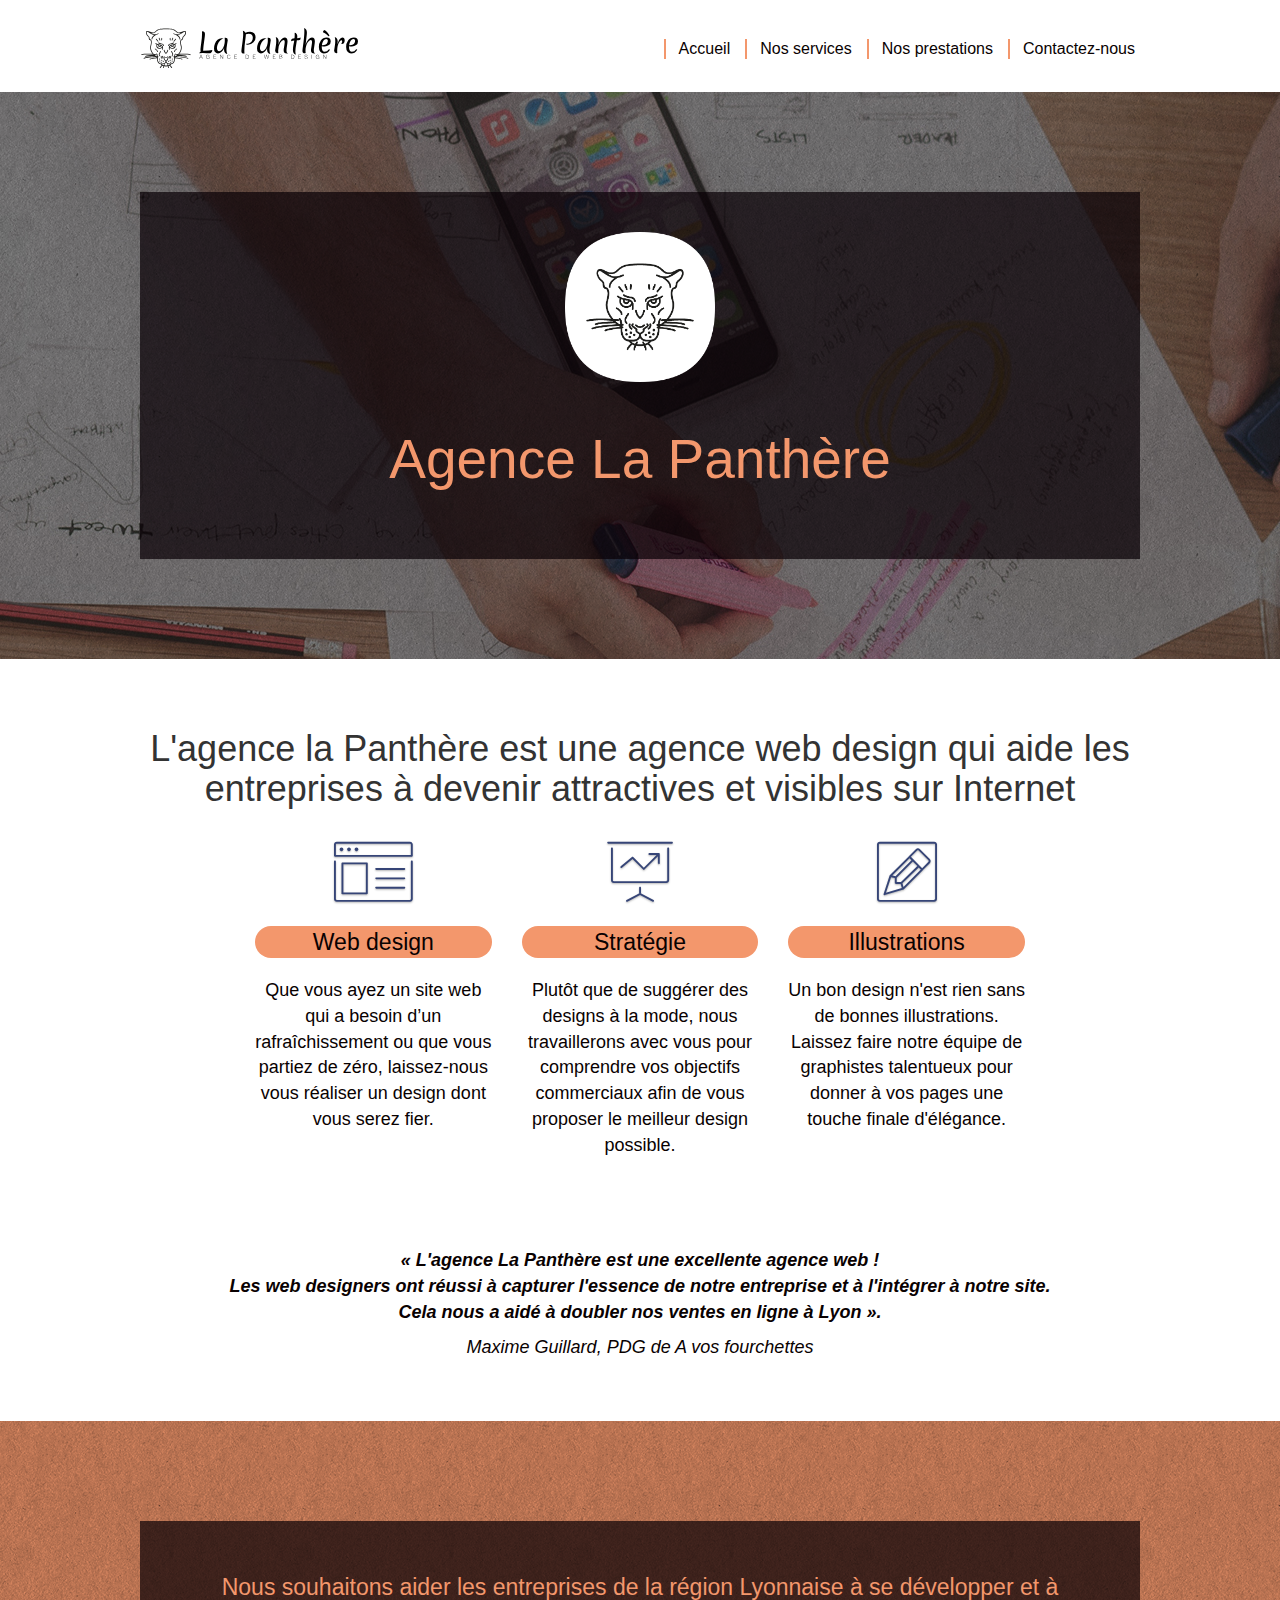
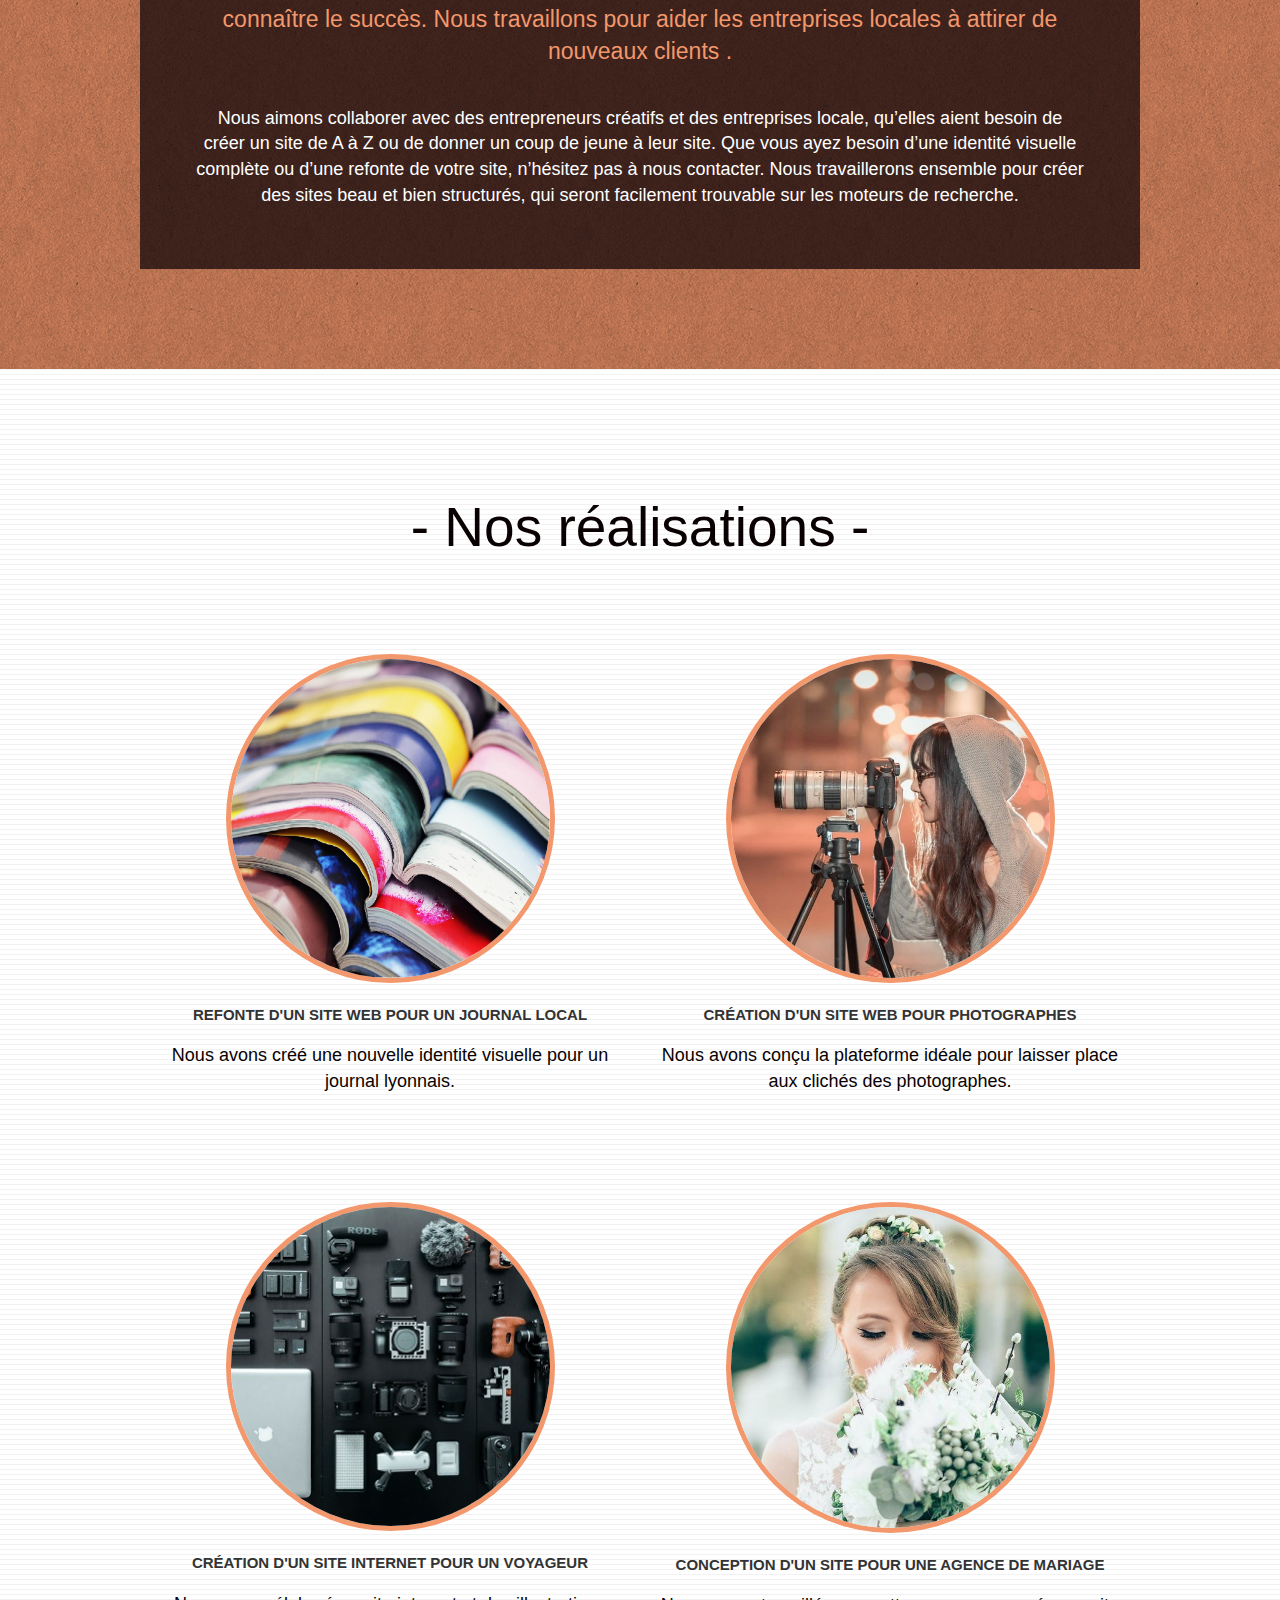
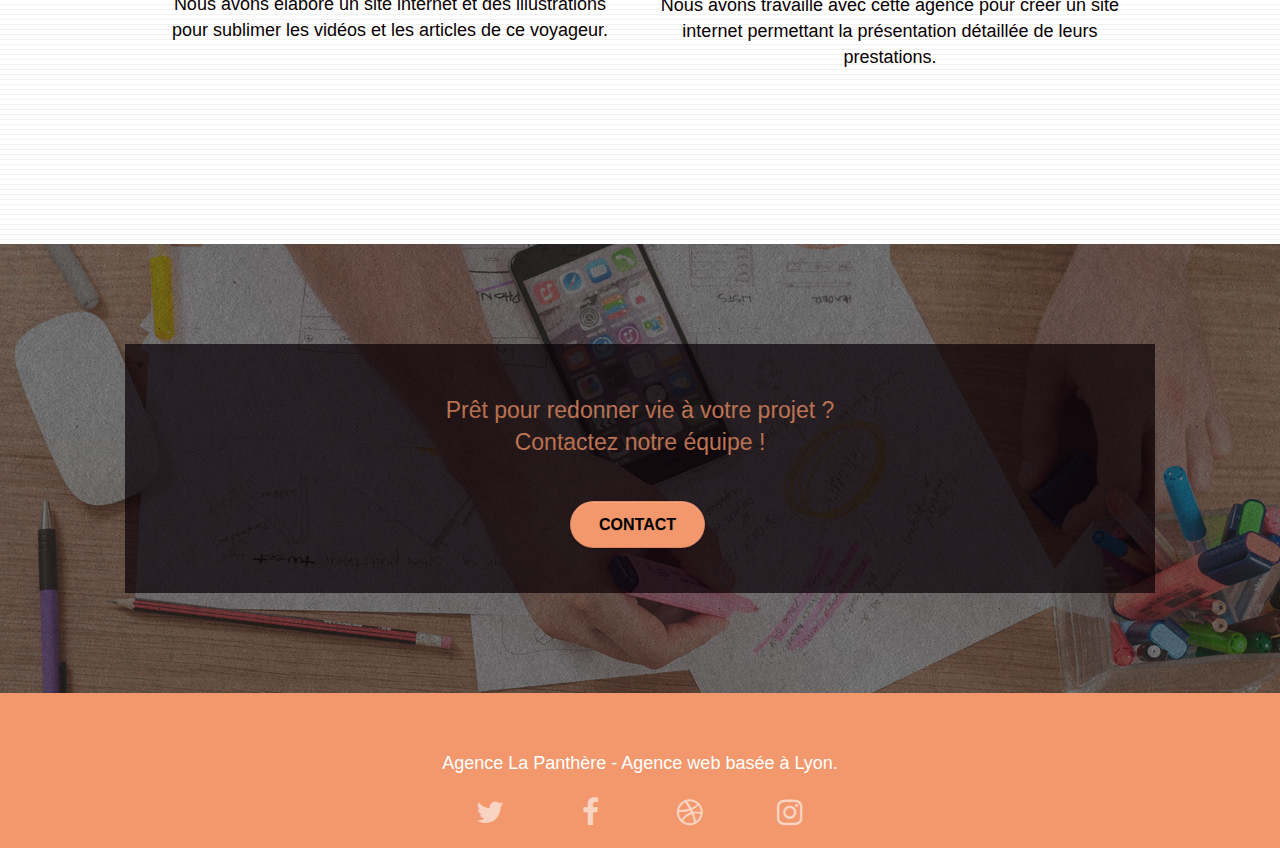
==== index.html @ 478bd00a "liens" ====
<!DOCTYPE html>
<html lang="fr">
  <head>
    <meta charset="utf-8" />

    <meta
      name="description"
      content="Agence de web design qui vous aide à développer votre entreprise grâce à la création d'un site 
      Internet vitrine qui vous permettra de gagner en visibilité auprès de vos prospects."
    />
    <meta
      name="viewport"
      content="width=device-width, initial-scale=1.0, viewport-fit=cover"
    />

    <link rel="shortcut icon" type="image/png" href="favicon.jpg" />
    <link rel="stylesheet" type="text/css" href="./css/bootstrap.css" />
    <link rel="stylesheet" type="text/css" href="style.css" />
    <link rel="stylesheet" type="text/css" href="./css/font-awesome.css" />
    <link rel="stylesheet" type="text/css" href="./css/et-line.css" />

    <script src="./js/jquery-2.1.0.js"></script>
    <script src="./js/bootstrap.js"></script>
    <script src="./js/blocs.js"></script>
    <script src="./js/jquery.touchSwipe.js" defer></script>
    <script src="./js/gmaps.js"></script>

    <title>Agence Web Design à Lyon - La Phantère</title>

    <!-- Analytics -->

    <!-- Analytics END -->
  </head>
  <body>
    <!-- Principal conteneur -->
    <div class="page-container">
      <!-- bloc-0 -->
      <div class="bloc bgc-white l-bloc" id="bloc-0">
        <div class="container bloc-sm">
          <nav class="navbar row">
            <div class="navbar-header">
              <a class="navbar-brand" href="contact-agence-la-panthere.html">
                <img
                  src="img/logo-agence-web-la-panthere.svg"
                  alt="logo de l'agence web qui est représenté par la tête d'une panthère"
                  height="40"
              /></a>
            </div>
            <div class="collapse navbar-collapse navbar-1 special-dropdown-nav">
              <ul class="site-navigation nav navbar-nav">
                <li>
                  <a href="accueil.html">Accueil</a>
                </li>
                <li>
                  <a href="#services">Nos services</a>
                </li>
                <li>
                  <a href="#prestations">Nos prestations</a>
                </li>
                <li>
                  <a href="contact-agence-web-la-panthere.html"
                    >Contactez-nous</a
                  >
                </li>
              </ul>
            </div>
          </nav>
        </div>
      </div>
      <!-- bloc-0 END -->

      <!-- bloc-1-presentation -->
      <div
        class="bloc bgc-dark-slate-blue bg-banniere d-bloc bg-t-edge bloc-bg-texture texture-paper b-parallax"
        id="bloc-1-hero"
      >
        <div class="container bloc-lg">
          <div class="row tight-width-whitespace black-background">
            <div class="col-sm-12">
              <img
                src="img/logo-agence-web-la-panthere-monochrome.png"
                alt="logo de l'agence web qui est représenté par la tête d'une panthère"
                class="center-block image-resize-mode"
                width="150"
                alt="Logo de l'agence web la panthère"
              />
              <p class="text-center hero-bloc-text tc-white btn-arguments">
                Agence La Panthère
              </p>
            </div>
          </div>
        </div>
      </div>
      <!-- bloc-1-presentation END -->

      <!-- bloc-2-services -->
      <div class="bloc bgc-white l-bloc" id="bloc-2-services">
        <div class="container bloc-md">
          <div class="row">
            <div class="col-sm-12 text-center">
              <h1>
                L'agence la Panthère est une agence web design qui aide les
                entreprises à devenir attractives et visibles sur Internet
              </h1>
            </div>
          </div>
          <div class="row voffset-lg med-width-whitespace">
            <div class="col-sm-4">
              <div class="text-center">
                <span
                  class="et-icon-browser sm-shadow icon-dark-slate-blue icons icon-lg"
                ></span>
              </div>
              <h2 class="mg-md text-center expertise-arguments">Web design</h2>
              <p class="text-center">
                Que vous ayez un site web qui a besoin d&rsquo;un
                rafraîchissement ou que vous partiez de zéro, laissez-nous vous
                réaliser un design dont vous serez fier.
              </p>
            </div>
            <div class="col-sm-4">
              <div class="text-center">
                <span
                  class="et-icon-presentation sm-shadow icon-dark-slate-blue icons icon-lg"
                ></span>
              </div>
              <h2 class="mg-md text-center expertise-arguments">Stratégie</h2>
              <p class="text-center">
                Plutôt que de suggérer des designs à la mode, nous travaillerons
                avec vous pour comprendre vos objectifs commerciaux afin de vous
                proposer le meilleur design possible.<br />
              </p>
            </div>
            <div class="col-sm-4">
              <div class="text-center">
                <span
                  class="et-icon-edit sm-shadow icon-dark-slate-blue icons icon-lg"
                ></span>
              </div>
              <h2 class="mg-md text-center expertise-arguments" id="services ">
                Illustrations
              </h2>

              <p class="text-center">
                Un bon design n'est rien sans de bonnes illustrations. Laissez
                faire notre équipe de graphistes talentueux pour donner à vos
                pages une touche finale d'élégance.
              </p>
            </div>
          </div>
          <div class="row voffset-lg voffset">
            <div class="text-center icon-lg">
              <p class="citation-italic">
                « L'agence La Panthère est une excellente agence web ! <br />Les
                web designers ont réussi à capturer l'essence de notre
                entreprise et à l'intégrer à notre site. <br />Cela nous a aidé
                à doubler nos ventes en ligne à Lyon ».
              </p>
              <p class="citation-end">
                Maxime Guillard, PDG de A vos fourchettes
              </p>
            </div>
          </div>
        </div>
      </div>
      <!-- bloc-2-services END -->

      <!-- bloc-3-what-i-do -->
      <div
        class="bloc tc-white bgc-atomic-tangerine bg-presentation d-bloc bloc-bg-texture texture-paper b-parallax"
        id="bloc-3-what-i-do"
      >
        <div class="container bloc-lg">
          <div class="row tight-width-whitespace black-background">
            <div class="col-sm-12">
              <h2 class="mg-md text-center tc-white">
                Nous souhaitons aider les entreprises de la région Lyonnaise à
                se développer et à connaître le succès. Nous travaillons pour
                aider les entreprises locales à attirer de nouveaux clients .<br />
              </h2>
              <p class="text-center white">
                Nous aimons collaborer avec des entrepreneurs créatifs et des
                entreprises locale, qu’elles aient besoin de créer un site de A
                à Z ou de donner un coup de jeune à leur site. Que vous ayez
                besoin d’une identité visuelle complète ou d’une refonte de
                votre site, n’hésitez pas à nous contacter. Nous travaillerons
                ensemble pour créer des sites beau et bien structurés, qui
                seront facilement trouvable sur les moteurs de recherche.
              </p>
            </div>
          </div>
        </div>
      </div>
      <!-- bloc-3-what-i-do END -->

      <!-- bloc-4-portfolio -->
      <div
        class="bloc bgc-white bg-lines-h2-bg bg-repeat l-bloc"
        id="bloc-4-portfolio"
      >
        <div class="container bloc-lg">
          <div class="row">
            <div class="col-sm-12 text-center">
              <h2 id="title-realisation">- Nos réalisations -</h2>
            </div>
          </div>
          <div class="row tight-width-whitespace portfolio-row">
            <div class="col-sm-6">
              <a
                href="#"
                data-lightbox="img/1.jpg"
                data-gallery-id="gallery-1"
                data-caption="Refonte d'un site web pour un journal local"
                data-frame="snapshot-lb"
              >
                <img
                  src="img/1.jpg"
                  alt="paris web design logo agence web meilleure agence et refonte site web journal"
                  class="img-responsive portfolio-thumb"
              /></a>
              <h3 class="mg-md text-center">
                Refonte d'un site web pour un journal local
              </h3>
              <p class="text-center">
                Nous avons créé une nouvelle identité visuelle pour un journal
                lyonnais.
              </p>
            </div>
            <div class="col-sm-6">
              <a
                href="#"
                data-lightbox="img/2.jpg"
                data-gallery-id="gallery-1"
                data-caption="Création d'un site web pour photographes"
                data-frame="snapshot-lb"
              >
                <img
                  src="img/2.jpg"
                  class="img-responsive portfolio-thumb"
                  alt="paris web design logo agence web meilleure agence, Création d'un site web pour photographes"
              /></a>
              <h3 class="mg-md text-center">
                Création d'un site web pour photographes
              </h3>
              <p class="text-center">
                Nous avons conçu la plateforme idéale pour laisser place aux
                clichés des photographes.
              </p>
            </div>
          </div>
          <div class="row tight-width-whitespace portfolio-row">
            <div class="col-sm-6">
              <a
                href="#"
                data-lightbox="img/3.bmp"
                data-gallery-id="gallery-1"
                data-caption="Création d'un site internet pour un voyageur"
                data-frame="snapshot-lb"
              >
                <img
                  src="img/3.bmp"
                  class="img-responsive portfolio-thumb"
                  alt="paris web design logo agence web meilleure agence, Création d'un site web pour voyageur"
              /></a>
              <h3 class="mg-md text-center">
                Création d'un site internet pour un voyageur
              </h3>
              <p class="text-center">
                Nous avons élaboré un site internet et des illustrations pour
                sublimer les vidéos et les articles de ce voyageur.
              </p>
            </div>
            <div class="col-sm-6">
              <a
                href="#"
                data-lightbox="img/4.bmp"
                data-gallery-id="gallery-1"
                data-caption="Conception d'un site pour une agence de mariage"
                data-frame="snapshot-lb"
              >
                <img
                  src="img/site-de-mariage.jpg"
                  class="img-responsive portfolio-thumb"
                  alt="photo d'une mariée qui représente l'agence de mariage"
              /></a>
              <h3 class="mg-md text-center">
                Conception d'un site pour une agence de mariage
              </h3>
              <p class="text-center">
                Nous avons travaillé avec cette agence pour créer un site
                internet permettant la présentation détaillée de leurs
                prestations.
              </p>
            </div>
          </div>
        </div>
      </div>
      <!-- bloc-4-portfolio END -->

      <!-- bloc-5-cta -->
      <div
        class="bloc bgc-dark-slate-blue bg-banniere d-bloc bloc-bg-texture texture-paper"
        id="bloc-5-cta"
      >
        <div class="container bloc-lg">
          <div class="row black-background">
            <h2 class="mg-md text-center tc-white">
              Prêt pour redonner vie à votre projet ?<br />Contactez notre
              équipe !
            </h2>
            <button
              id="nav-toggle"
              type="button"
              class="ui-navbar-toggle navbar-toggle"
              data-toggle="collapse"
              data-target=".navbar-1"
            >
              <span class="sr-only">Toggle navigation</span
              ><span class="icon-bar"></span><span class="icon-bar"></span
              ><span class="icon-bar"></span>
            </button>
            <div class="col-sm-12 text-center">
              <a
                href="page2.html"
                class="btn btn-atomic-tangerine btn-clean btn-rd btn-lg cta-hero"
                >Contact</a
              >
            </div>
          </div>
        </div>
      </div>
      <!-- bloc-5-cta END -->

      <!-- Footer - bloc-8 -->
      <div class="bloc bgc-atomic-tangerine d-bloc" id="bloc-8">
        <div class="container bloc-sm">
          <div class="row">
            <div class="col-sm-12">
              <p class="text-center white">
                Agence La Panthère - Agence web basée à Lyon.<br />
              </p>
              <div class="row row-no-gutters social">
                <div class="col-sm-3">
                  <div class="text-center">
                    <a class="social" href="index.html"
                      ><span class="fa fa-twitter icon-md"></span
                    ></a>
                  </div>
                </div>
                <div class="col-sm-3">
                  <div class="text-center">
                    <a class="social" href="index.html"
                      ><span class="fa fa-facebook icon-md"></span
                    ></a>
                  </div>
                </div>
                <div class="col-sm-3">
                  <div class="text-center">
                    <a class="social" href="index.html"
                      ><span class="fa fa-dribbble icon-md"></span
                    ></a>
                  </div>
                </div>
                <div class="col-sm-3">
                  <div class="text-center">
                    <a class="social" href="index.html"
                      ><span class="fa fa-instagram icon-md"></span
                    ></a>
                  </div>
                </div>
              </div>
            </div>
          </div>
        </div>
      </div>
      <!-- Footer - bloc-8 END -->
    </div>
    <!-- Principal conteneur END -->
  </body>
</html>
---- style.css ----
body {
  margin: 0;
  padding: 0;
  background: #fff;
  overflow-x: hidden;
  -webkit-font-smoothing: antialiased;
  -moz-osx-font-smoothing: grayscale;
}

#title-realisation {
  font-size: 55px;
  color: #fcf9f7;
}

.col-sm-12 p {
  margin-top: 38px;
  margin-bottom: 20px;
}

.img-responsive {
  margin-left: auto;
  margin-right: auto;
}

.title-realisations {
  font-size: 45px;
}
.citation-italic {
  font-weight: 600;
  font-style: italic;
}
.citation-end {
  font-style: italic;
}
.expertise-arguments {
  background-color: #f3976c;
  border-radius: 50px;
}
a,
button {
  transition: all 0.3s ease-in-out;
  outline: none !important;
}

a:hover {
  text-decoration: none;
  cursor: pointer;
}

#page-loading-blocs-notifaction {
  position: fixed;
  top: 0;
  bottom: 0;
  width: 100%;
  z-index: 100000;
  background: #ffffff url("img/pageload-spinner.gif") no-repeat center center;
}

.bloc {
  width: 100%;
  clear: both;
  background: 50% 50% no-repeat;
  padding: 0 50px;
  -webkit-background-size: cover;
  -moz-background-size: cover;
  -o-background-size: cover;
  background-size: cover;
  position: relative;
}

.bloc .container {
  padding-left: 0;
  padding-right: 0;
}

.bloc-lg {
  padding: 100px 50px;
}

.bloc-md {
  padding: 50px;
}

.bloc-sm {
  padding: 20px 50px;
}

.bg-center,
.bg-l-edge,
.bg-r-edge,
.bg-t-edge,
.bg-b-edge,
.bg-tl-edge,
.bg-bl-edge,
.bg-tr-edge,
.bg-br-edge,
.bg-repeat {
  -webkit-background-size: auto !important;
  -moz-background-size: auto !important;
  -o-background-size: auto !important;
  background-size: auto !important;
}

.bg-repeat {
  background: repeat;
}

.bg-t-edge {
  background: top no-repeat;
}

.bloc-bg-texture::before {
  content: "";
  background-size: 2px 2px;
  position: absolute;
  top: 0;
  bottom: 0;
  left: 0;
  right: 0;
}

.texture-paper::before {
  background: url("img/texture-paper.png");
  background-size: 280px 280px;
}

.b-parallax {
  background-attachment: fixed;
}

.d-bloc {
  color: rgba(255, 255, 255, 0.7);
}

.d-bloc button:hover {
  color: rgba(255, 255, 255, 0.9);
}

.d-bloc .icon-round,
.d-bloc .icon-square,
.d-bloc .icon-rounded,
.d-bloc .icon-semi-rounded-a,
.d-bloc .icon-semi-rounded-b {
  border-color: rgba(255, 255, 255, 0.9);
}

.d-bloc .divider-h span {
  border-color: rgba(255, 255, 255, 0.2);
}

.d-bloc .a-btn,
.d-bloc .navbar a,
.d-bloc .navbar-brand,
.d-bloc a .icon-sm,
.d-bloc a .icon-md,
.d-bloc a .icon-lg,
.d-bloc a .icon-xl,
.d-bloc h1 a,
.d-bloc h2 a,
.d-bloc h3 a,
.d-bloc h4 a,
.d-bloc h5 a,
.d-bloc h6 a,
.d-bloc p a {
  color: rgba(255, 255, 255, 0.6);
}

.d-bloc .a-btn:hover,
.d-bloc .navbar a:hover,
.d-bloc .navbar-brand:hover,
.d-bloc a:hover .icon-sm,
.d-bloc a:hover .icon-md,
.d-bloc a:hover .icon-lg,
.d-bloc a:hover .icon-xl,
.d-bloc h1 a:hover,
.d-bloc h2 a:hover,
.d-bloc h3 a:hover,
.d-bloc h4 a:hover,
.d-bloc h5 a:hover,
.d-bloc h6 a:hover,
.d-bloc p a:hover {
  color: rgba(255, 255, 255, 1);
}

.d-bloc .navbar-toggle .icon-bar {
  background: rgba(255, 255, 255, 1);
}

.d-bloc .btn-wire,
.d-bloc .btn-wire:hover {
  color: rgba(255, 255, 255, 1);
  border-color: rgba(255, 255, 255, 1);
}

.d-bloc .panel {
  color: rgba(0, 0, 0, 0.5);
}

.d-bloc .panel button:hover {
  color: rgba(0, 0, 0, 0.7);
}

.d-bloc .panel icon {
  border-color: rgba(0, 0, 0, 0.7);
}

.d-bloc .panel .divider-h span {
  border-color: rgba(0, 0, 0, 0.1);
}

.d-bloc .panel .a-btn {
  color: rgba(0, 0, 0, 0.6);
}

.d-bloc .panel .a-btn:hover {
  color: rgba(0, 0, 0, 1);
}

.d-bloc .panel .btn-wire,
.d-bloc .panel .btn-wire:hover {
  color: rgba(0, 0, 0, 0.7);
  border-color: rgba(0, 0, 0, 0.3);
}

.d-bloc .panel,
.l-bloc {
  color: rgba(0, 0, 0, 0.5);
}

.d-bloc .panel button:hover,
.l-bloc button:hover {
  color: rgba(0, 0, 0, 0.7);
}

.l-bloc .icon-round,
.l-bloc .icon-square,
.l-bloc .icon-rounded,
.l-bloc .icon-semi-rounded-a,
.l-bloc .icon-semi-rounded-b {
  border-color: rgba(0, 0, 0, 0.7);
}

.d-bloc .panel .divider-h span,
.l-bloc .divider-h span {
  border-color: rgba(0, 0, 0, 0.1);
}

.d-bloc .panel .a-btn,
.l-bloc .a-btn,
.l-bloc .navbar a,
.l-bloc .navbar-brand,
.l-bloc a .icon-sm,
.l-bloc a .icon-md,
.l-bloc a .icon-lg,
.l-bloc a .icon-xl,
.l-bloc h1 a,
.l-bloc h2 a,
.l-bloc h3 a,
.l-bloc h4 a,
.l-bloc h5 a,
.l-bloc h6 a,
.l-bloc p a {
  color: rgba(0, 0, 0, 0.6);
}

.d-bloc .panel .a-btn:hover,
.l-bloc .a-btn:hover,
.l-bloc .navbar a:hover,
.l-bloc .navbar-brand:hover,
.l-bloc a:hover .icon-sm,
.l-bloc a:hover .icon-md,
.l-bloc a:hover .icon-lg,
.l-bloc a:hover .icon-xl,
.l-bloc h1 a:hover,
.l-bloc h2 a:hover,
.l-bloc h3 a:hover,
.l-bloc h4 a:hover,
.l-bloc h5 a:hover,
.l-bloc h6 a:hover,
.l-bloc p a:hover {
  color: rgba(0, 0, 0, 1);
}

.l-bloc .navbar-toggle .icon-bar {
  color: rgba(0, 0, 0, 0.6);
}

.d-bloc .panel .btn-wire,
.d-bloc .panel .btn-wire:hover,
.l-bloc .btn-wire,
.l-bloc .btn-wire:hover {
  color: rgba(0, 0, 0, 0.7);
  border-color: rgba(0, 0, 0, 0.3);
}

.voffset {
  margin-top: 30px;
}

.voffset-lg {
  margin-top: 80px;
}

.row-no-gutters {
  margin-right: 0;
  margin-left: 0;
}

.row.row-no-gutters > [class^="col-"],
.row.row-no-gutters > [class*=" col-"] {
  padding-right: 0;
  padding-left: 0;
}

#bloc-1-hero h1 {
  font-size: 32px;
}

.navbar {
  margin-bottom: 0;
  z-index: 1;
}

.navbar-brand {
  height: auto;
  padding: 3px 15px;
  font-size: 25px;
  font-weight: normal;
  font-weight: 600;
  line-height: 44px;
}

.navbar-brand img {
  max-height: 200px;
  margin: 0 5px 0 0;
  display: inline;
}

.navbar-brand img[src$="svg"] {
  min-width: 100px;
}

.nav-center .navbar-brand img {
  margin: 0;
}

.navbar .nav {
  padding-top: 2px;
  margin-right: -16px;
  float: right;
  z-index: 1;
}

.nav > li {
  float: left;
  margin-top: 4px;
  font-size: 16px;
}

.navbar-nav .open .dropdown-menu > li > a {
  text-align: inherit;
}

.nav > li a:focus {
  background-color: #f3976c;
}

.nav > li a {
  position: relative;
  padding: 0 15px;
}
.nav > li a::before {
  content: "";
  position: absolute;
  left: 0;
  height: 100%;
  width: 2px;
  background-color: #f3976c;
  z-index: -1;
}

.navbar-toggle {
  margin: 10px 10px 0 0;
  border: 0px;
}

.navbar-toggle:hover {
  background: transparent !important;
}

.navbar-toggle .icon-bar {
  background-color: rgba(0, 0, 0, 0.5);
  width: 26px;
}

.nav-invert .navbar .nav {
  float: left;
}

.nav-invert .navbar-header,
.nav-invert .navbar-brand {
  float: right;
  position: relative;
  z-index: 2;
}

@media (min-width: 768px) {
  .site-navigation {
    position: absolute;
    top: 50%;
    right: 20px;
    transform: translate(0, -50%);
    -webkit-transform: translateY(-50%);
  }
  .nav > li .dropdown-menu a,
  .nav > li .dropdown-menu a:hover {
    color: #484848;
  }
  .nav-invert .site-navigation {
    left: 0;
    right: 0;
  }
  .nav-center {
    text-align: center;
  }
  .nav-center .navbar-header {
    width: 100%;
  }
  .nav-center .navbar-header,
  .nav-center .navbar-brand,
  .nav-center .nav > li {
    float: none;
    display: inline-block;
  }
  .nav-center .site-navigation {
    position: relative;
    width: 100%;
    right: 0;
    margin-right: 0px;
    margin-top: 20px;
  }
  .nav-center.mini-nav .navbar-toggle {
    float: none;
    margin: 10px auto 0;
  }
}

.nav > li > .dropdown a {
  background: none !important;
  display: block;
  padding: 14px 15px;
}

nav .caret {
  margin: 0 5px;
}

.dropdown-menu .dropdown-menu {
  top: -8px;
  left: 100%;
}

.dropdown-menu .dropmenu-flow-right {
  top: 100%;
  left: 0;
  margin-left: -1px;
  border-top-left-radius: 0;
  border-top-right-radius: 0;
}

.dropdown-menu .dropdown span {
  border: 4px solid black;
  border-top-color: transparent;
  border-right-color: transparent;
  border-bottom-color: transparent;
  margin: 6px -5px 0 0 !important;
  float: right;
}

.mg-md {
  margin-top: 10px;
  margin-bottom: 20px;
}

.mg-lg {
  margin-top: 10px;
  margin-bottom: 40px;
}

.btn {
  margin: 0 5px 5px 0;
}

.btn.pull-right {
  margin: 0 0 5px 5px;
}

.btn-d,
.btn-d:hover,
.btn-d:focus {
  color: #fff;
  background: rgba(0, 0, 0, 0.3);
}

button {
  outline: none !important;
}

.btn-rd {
  border-radius: 40px;
}

.btn-clean {
  border: 1px solid rgba(0, 0, 0, 0.08);
  border-bottom-color: rgba(0, 0, 0, 0.1);
  text-shadow: 0 1px 0 rgba(0, 0, 1, 0.1);
  box-shadow: 0 1px 3px rgba(0, 0, 1, 0.25),
    inset 0 1px 0 0 rgba(255, 255, 255, 0.15);
}

.icon-md {
  font-size: 30px !important;
}

.icon-lg {
  font-size: 60px !important;
}

.sm-shadow {
  text-shadow: 0 1px 2px rgba(0, 0, 0, 0.3);
}

.panel-sq,
.panel-sq .panel-heading,
.panel-sq .panel-footer {
  border-radius: 0;
}

.panel-rd {
  border-radius: 30px;
}

.panel-rd .panel-heading {
  border-radius: 29px 29px 0 0;
}

.panel-rd .panel-footer {
  border-radius: 0 0 29px 29px;
}

.form-control {
  border-color: rgba(0, 0, 0, 0.1);
  box-shadow: none;
}

.scrollToTop {
  width: 40px;
  height: 40px;
  position: fixed;
  bottom: 20px;
  right: 20px;
  opacity: 0;
  z-index: 500;
  transition: all 0.3s ease-in-out;
}

.scrollToTop span {
  margin-top: 6px;
}

.showScrollTop {
  font-size: 14px;
  opacity: 1;
}

a[data-lightbox] {
  position: relative;
  display: block;
  text-align: center;
}

a[data-lightbox]:hover::before {
  content: "+";
  font-family: "HelveticaNeue-Light", "Helvetica Neue Light", "Helvetica Neue",
    Helvetica, Arial;
  font-size: 32px;
  width: 50px;
  height: 50px;
  margin-left: -25px;
  border-radius: 50%;
  background: rgba(0, 0, 0, 0.6);
  color: #fff;
  font-weight: 100;
  z-index: 1;
  position: absolute;
  top: 50%;
  transform: translateY(-50%);
  -webkit-transform: translateY(-50%);
}

a[data-lightbox]:hover img {
  opacity: 0.6;
  -webkit-animation-fill-mode: none;
  animation-fill-mode: none;
}

#lightbox-modal {
  display: flex;
  align-items: center;
}

#lightbox-modal .modal-dialog {
  width: 90%;
  max-width: 900px;
  margin: 0 auto 0;
}

#lightbox-modal .modal-dialog img {
  max-height: 90vh;
  margin: 0 auto;
}

.lightbox-caption {
  padding: 20px;
  color: #fff;
  background: rgba(0, 0, 0, 0.5);
  position: absolute;
  left: 15px;
  right: 15px;
  bottom: 5px;
}

.close-lightbox {
  color: #fff;
  font-size: 30px;
  position: absolute;
  top: 20px;
  right: 20px;
  z-index: 20;
  background: rgba(0, 0, 0, 0.5);
  border: none;
  line-height: 30px;
  padding: 0 9px 5px;
  opacity: 0.3;
}

.close-lightbox:hover,
.next-lightbox:hover,
.prev-lightbox:hover {
  opacity: 1;
  color: #fff;
}

.next-lightbox,
.prev-lightbox {
  font-size: 20px;
  color: rgba(255, 255, 255, 0.9);
  background: rgba(0, 0, 0, 0.5);
  transition: all 0.2s ease-in-out;
  position: absolute;
  top: 45%;
  z-index: 1;
  opacity: 0.4;
}

.next-lightbox {
  padding: 6px 8px 1px 13px;
  right: 25px;
}

.prev-lightbox {
  padding: 6px 13px 1px 10px;
  left: 25px;
}

.snapshot-lb .modal-body {
  padding-bottom: 45px;
}

.snapshot-lb .lightbox-caption {
  padding: 0;
  color: rgba(0, 0, 0, 0.5);
  background: none;
}

h1,
h2,
h3,
h4,
h5,
h6,
p,
label,
.btn,
a {
  font-family: "helvetica";
  font-weight: 400;
  color: #090101 !important;
}

.container {
  max-width: 1000px;
}

.hero-bloc-text {
  font-size: 55px;
}

.hero-bloc-text-sub {
  font-size: 36px;
}

.statement-bloc-text {
  line-height: 26px;
  font-style: italic;
  font-size: 20px;
  text-align: center;
  font-weight: lighter;
  max-width: 520px;
  margin: auto auto auto auto;
}

p {
  font-size: 18px;
}

.tight-width-whitespace {
  max-width: 100%;
  margin: auto auto auto auto;
  padding-top: 28px;
  padding-bottom: 20px;
}
.tight-width-whitespace-fond {
  background-color: black;
  opacity: 0.6;
}

.h1 {
  font-size: 20px;
  font-family: "Open Sans";
}

.cta-hero {
  margin-top: 22px;
  color: #ffffff !important;
  text-transform: uppercase;
  padding: 12px 28px 12px 28px;
  font-size: 16px;
  font-weight: 700;
}

.social {
  max-width: 400px;
  margin: auto auto auto auto;
}

h2 {
  font-size: 23px;
  line-height: 1.4em;
}

h3 {
  font-size: 15px;
  text-transform: uppercase;
  font-weight: 700;
  color: #333333 !important;
}

.med-width-whitespace {
  max-width: 800px;
  margin: auto auto auto auto;
  box-shadow: 0px 0px 0px #000000;
}

h1 {
  color: #333333 !important;
}

h4 {
  color: #333333 !important;
}

.icons {
  margin-bottom: 14px;
  margin-top: 24px;
}

.white {
  color: #ffffff !important;
}

.portfolio-thumb {
  margin-bottom: 24px;
  border-radius: 50%;
  width: 70%;
  border: 5px solid #f3976c;
}

.portfolio-row {
  margin-bottom: 44px;
  margin-top: 50px;
}

.avatar {
  box-shadow: 0px 4px 9px rgba(0, 0, 0, 0.3);
}

.black-background {
  background-color: rgb(12 0 7 / 70%);
  padding: 40px 40px 40px 40px;
}

.bold-link {
  font-weight: 900;
  text-decoration: underline !important;
}

.bgc-white {
  background-color: #ffffff;
}

.bgc-dark-slate-blue {
  background-color: #364577;
}

.bgc-atomic-tangerine {
  background-color: #f3976c;
}

.tc-white {
  color: #f3976c !important;
}

.btn-atomic-tangerine {
  background: #f3976c;
  color: #000000 !important;
}

.btn-atomic-tangerine:hover {
  background: #c27956 !important;
  color: #ffffff !important;
}

.ltc-white {
  color: #ffffff !important;
}

.ltc-white:hover {
  color: #cccccc !important;
}

.ltc-atomic-tangerine {
  color: #f3976c !important;
}

.ltc-atomic-tangerine:hover {
  color: #c27956 !important;
}

.icon-dark-slate-blue {
  color: #364577 !important;
  border-color: #364577 !important;
}

.bg-dots-bg {
  background-image: url("img/dots-bg.png");
}

.bg-lines-h2-bg {
  background-image: url("img/lines-h2-bg.png");
}

.bg-banniere {
  background-image: url("img/agence-la-panthere.jpg");
}

.bg-presentation {
  background-image: url("img/image-de-presentation.bmp");
}

@media (max-width: 1024px) {
  .portfolio-thumb {
    border-radius: 50%;
    width: 75%;
  }

  .bloc {
    padding-left: 20px;
    padding-right: 20px;
  }
  .bloc.full-width-bloc,
  .bloc-tile-2.full-width-bloc .container,
  .bloc-tile-3.full-width-bloc .container,
  .bloc-tile-4.full-width-bloc .container {
    padding-left: 0;
    padding-right: 0;
  }
}

@media (max-width: 992px) and (min-width: 768px) {
  .navbar .nav {
    max-width: 80%;
  }
  .nav-center.navbar .nav {
    max-width: 100%;
  }
}

@media only screen and (min-device-width: 768px) and (max-device-width: 1024px) and (orientation: landscape) {
  .b-parallax {
    background-attachment: scroll;
  }
}

@media only screen and (min-device-width: 1024px) and (max-device-width: 1366px) and (-webkit-min-device-pixel-ratio: 1.5) {
  .b-parallax {
    background-attachment: scroll;
  }
}

@media (max-width: 991px) {
  .container {
    width: 100%;
  }
  .b-parallax {
    background-attachment: scroll;
  }
  .page-container,
  #hero-bloc {
    overflow-x: hidden;
    position: relative;
  }
  .bloc {
    padding-left: constant(safe-area-inset-left);
    padding-right: constant(safe-area-inset-right);
  }
  .bloc-group,
  .bloc-group .bloc {
    display: block;
    width: 100%;
  }
  .bloc-fill-screen .fill-bloc-top-edge,
  .bloc-fill-screen .fill-bloc-bottom-edge {
    padding: 0 20px;
    padding-left: constant(safe-area-inset-left);
    padding-right: constant(safe-area-inset-right);
  }
}

@media (max-width: 767px) {
  .page-container {
    overflow-x: hidden;
    position: relative;
  }
  h1,
  h2,
  h3,
  h4,
  h5,
  h6,
  p,
  #disqus_thread {
    padding-left: 10px !important;
    padding-right: 10px !important;
  }
  .b-parallax {
    background-attachment: scroll;
  }
  .navbar .nav {
    padding-top: 0;
    border-top: 1px solid rgba(0, 0, 0, 0.2);
    float: none !important;
  }
  .navbar.row {
    margin-left: 0;
    margin-right: 0;
  }
  .site-navigation {
    position: inherit;
    transform: none;
    -webkit-transform: none;
    -ms-transform: none;
  }
  .nav > li {
    margin-top: 0;
    border-bottom: 1px solid rgba(0, 0, 0, 0.1);
    background: rgba(0, 0, 0, 0.05);
    text-align: left;
    padding-left: 15px;
    width: 100%;
  }
  .nav > li:hover {
    background: rgba(0, 0, 0, 0.08);
  }
  .dropdown .dropdown a .caret {
    float: none;
    margin: 5px 0 0 10px !important;
    border: 4px solid black;
    border-bottom-color: transparent;
    border-right-color: transparent;
    border-left-color: transparent;
  }
  #hero-bloc .navbar .nav {
    background: rgba(0, 0, 0, 0.8);
  }
  #hero-bloc .navbar .nav a {
    color: rgba(255, 255, 255, 0.6);
  }
  .hero {
    padding: 50px 0;
  }
  .hero-nav {
    left: -1px;
    right: -1px;
  }
  .navbar-collapse {
    padding: 0;
    overflow-x: hidden;
    -webkit-box-shadow: none;
    box-shadow: none;
  }
  .navbar-brand img {
    max-height: 40px;
    width: auto;
  }
  .nav-invert .navbar-header {
    float: none;
    width: 100%;
  }
  .nav-invert .navbar-toggle {
    float: left;
    margin-left: 10px;
  }
  .bloc {
    padding-left: 0;
    padding-right: 0;
  }
  .bloc-xxl,
  .bloc-xl,
  .bloc-lg {
    padding: 40px 0;
  }
  .bloc-sm,
  .bloc-md {
    padding-left: 0;
    padding-right: 0;
  }
  .bloc-tile-2 .container,
  .bloc-tile-3 .container,
  .bloc-tile-4 .container,
  .bloc-fill-screen .fill-bloc-top-edge,
  .bloc-fill-screen .fill-bloc-bottom-edge {
    padding-left: 0;
    padding-right: 0;
  }
  .a-block {
    padding: 0 10px;
  }
  .btn-dwn {
    display: none;
  }
  .voffset {
    margin-top: 5px;
  }
  .voffset-md {
    margin-top: 20px;
  }
  .voffset-lg {
    margin-top: 30px;
  }
  form {
    padding: 5px;
  }
  .close-lightbox {
    display: inline-block;
  }
  .blocsapp-device-iphone5 {
    background-size: 216px 425px;
    padding-top: 60px;
    width: 216px;
    height: 425px;
  }
  .blocsapp-device-iphone5 img {
    width: 180px;
    height: 320px;
  }
}

@media (max-width: 400px) {
  .bloc {
    padding-left: 0;
    padding-right: 0;
  }
}

@media (max-width: 767px) {
  .bloc-mob-center-text {
    text-align: center;
  }
}
---- css/et-line.css ----
@font-face {
    font-family: et-line;
    src: url(../fonts/et-line.eot);
    src: url(../fonts/et-line.eot?#iefix) format('embedded-opentype'), url(../fonts/et-line.woff) format('woff'), url(../fonts/et-line.ttf) format('truetype'), url(../fonts/et-line.svg#et-line) format('svg');
    font-weight: 400;
    font-style: normal
}

.et-icon-adjustments,
.et-icon-alarmclock,
.et-icon-anchor,
.et-icon-aperture,
.et-icon-attachment,
.et-icon-bargraph,
.et-icon-basket,
.et-icon-beaker,
.et-icon-bike,
.et-icon-book-open,
.et-icon-briefcase,
.et-icon-browser,
.et-icon-calendar,
.et-icon-camera,
.et-icon-caution,
.et-icon-chat,
.et-icon-circle-compass,
.et-icon-clipboard,
.et-icon-clock,
.et-icon-cloud,
.et-icon-compass,
.et-icon-desktop,
.et-icon-dial,
.et-icon-document,
.et-icon-documents,
.et-icon-download,
.et-icon-dribbble,
.et-icon-edit,
.et-icon-envelope,
.et-icon-expand,
.et-icon-facebook,
.et-icon-flag,
.et-icon-focus,
.et-icon-gears,
.et-icon-genius,
.et-icon-gift,
.et-icon-global,
.et-icon-globe,
.et-icon-googleplus,
.et-icon-grid,
.et-icon-happy,
.et-icon-hazardous,
.et-icon-heart,
.et-icon-hotairballoon,
.et-icon-hourglass,
.et-icon-key,
.et-icon-laptop,
.et-icon-layers,
.et-icon-lifesaver,
.et-icon-lightbulb,
.et-icon-linegraph,
.et-icon-linkedin,
.et-icon-lock,
.et-icon-magnifying-glass,
.et-icon-map,
.et-icon-map-pin,
.et-icon-megaphone,
.et-icon-mic,
.et-icon-mobile,
.et-icon-newspaper,
.et-icon-notebook,
.et-icon-paintbrush,
.et-icon-paperclip,
.et-icon-pencil,
.et-icon-phone,
.et-icon-picture,
.et-icon-pictures,
.et-icon-piechart,
.et-icon-presentation,
.et-icon-pricetags,
.et-icon-printer,
.et-icon-profile-female,
.et-icon-profile-male,
.et-icon-puzzle,
.et-icon-quote,
.et-icon-recycle,
.et-icon-refresh,
.et-icon-ribbon,
.et-icon-rss,
.et-icon-sad,
.et-icon-scissors,
.et-icon-scope,
.et-icon-search,
.et-icon-shield,
.et-icon-speedometer,
.et-icon-strategy,
.et-icon-streetsign,
.et-icon-tablet,
.et-icon-target,
.et-icon-telescope,
.et-icon-toolbox,
.et-icon-tools,
.et-icon-tools-2,
.et-icon-trophy,
.et-icon-tumblr,
.et-icon-twitter,
.et-icon-upload,
.et-icon-video,
.et-icon-wallet,
.et-icon-wine {
    font-family: et-line;
    speak: none;
    font-style: normal;
    font-weight: 400;
    font-variant: normal;
    text-transform: none;
    line-height: 1;
    -webkit-font-smoothing: antialiased;
    -moz-osx-font-smoothing: grayscale;
    display: inline-block
}

.et-icon-mobile:before {
    content: "\e000"
}

.et-icon-laptop:before {
    content: "\e001"
}

.et-icon-desktop:before {
    content: "\e002"
}

.et-icon-tablet:before {
    content: "\e003"
}

.et-icon-phone:before {
    content: "\e004"
}

.et-icon-document:before {
    content: "\e005"
}

.et-icon-documents:before {
    content: "\e006"
}

.et-icon-search:before {
    content: "\e007"
}

.et-icon-clipboard:before {
    content: "\e008"
}

.et-icon-newspaper:before {
    content: "\e009"
}

.et-icon-notebook:before {
    content: "\e00a"
}

.et-icon-book-open:before {
    content: "\e00b"
}

.et-icon-browser:before {
    content: "\e00c"
}

.et-icon-calendar:before {
    content: "\e00d"
}

.et-icon-presentation:before {
    content: "\e00e"
}

.et-icon-picture:before {
    content: "\e00f"
}

.et-icon-pictures:before {
    content: "\e010"
}

.et-icon-video:before {
    content: "\e011"
}

.et-icon-camera:before {
    content: "\e012"
}

.et-icon-printer:before {
    content: "\e013"
}

.et-icon-toolbox:before {
    content: "\e014"
}

.et-icon-briefcase:before {
    content: "\e015"
}

.et-icon-wallet:before {
    content: "\e016"
}

.et-icon-gift:before {
    content: "\e017"
}

.et-icon-bargraph:before {
    content: "\e018"
}

.et-icon-grid:before {
    content: "\e019"
}

.et-icon-expand:before {
    content: "\e01a"
}

.et-icon-focus:before {
    content: "\e01b"
}

.et-icon-edit:before {
    content: "\e01c"
}

.et-icon-adjustments:before {
    content: "\e01d"
}

.et-icon-ribbon:before {
    content: "\e01e"
}

.et-icon-hourglass:before {
    content: "\e01f"
}

.et-icon-lock:before {
    content: "\e020"
}

.et-icon-megaphone:before {
    content: "\e021"
}

.et-icon-shield:before {
    content: "\e022"
}

.et-icon-trophy:before {
    content: "\e023"
}

.et-icon-flag:before {
    content: "\e024"
}

.et-icon-map:before {
    content: "\e025"
}

.et-icon-puzzle:before {
    content: "\e026"
}

.et-icon-basket:before {
    content: "\e027"
}

.et-icon-envelope:before {
    content: "\e028"
}

.et-icon-streetsign:before {
    content: "\e029"
}

.et-icon-telescope:before {
    content: "\e02a"
}

.et-icon-gears:before {
    content: "\e02b"
}

.et-icon-key:before {
    content: "\e02c"
}

.et-icon-paperclip:before {
    content: "\e02d"
}

.et-icon-attachment:before {
    content: "\e02e"
}

.et-icon-pricetags:before {
    content: "\e02f"
}

.et-icon-lightbulb:before {
    content: "\e030"
}

.et-icon-layers:before {
    content: "\e031"
}

.et-icon-pencil:before {
    content: "\e032"
}

.et-icon-tools:before {
    content: "\e033"
}

.et-icon-tools-2:before {
    content: "\e034"
}

.et-icon-scissors:before {
    content: "\e035"
}

.et-icon-paintbrush:before {
    content: "\e036"
}

.et-icon-magnifying-glass:before {
    content: "\e037"
}

.et-icon-circle-compass:before {
    content: "\e038"
}

.et-icon-linegraph:before {
    content: "\e039"
}

.et-icon-mic:before {
    content: "\e03a"
}

.et-icon-strategy:before {
    content: "\e03b"
}

.et-icon-beaker:before {
    content: "\e03c"
}

.et-icon-caution:before {
    content: "\e03d"
}

.et-icon-recycle:before {
    content: "\e03e"
}

.et-icon-anchor:before {
    content: "\e03f"
}

.et-icon-profile-male:before {
    content: "\e040"
}

.et-icon-profile-female:before {
    content: "\e041"
}

.et-icon-bike:before {
    content: "\e042"
}

.et-icon-wine:before {
    content: "\e043"
}

.et-icon-hotairballoon:before {
    content: "\e044"
}

.et-icon-globe:before {
    content: "\e045"
}

.et-icon-genius:before {
    content: "\e046"
}

.et-icon-map-pin:before {
    content: "\e047"
}

.et-icon-dial:before {
    content: "\e048"
}

.et-icon-chat:before {
    content: "\e049"
}

.et-icon-heart:before {
    content: "\e04a"
}

.et-icon-cloud:before {
    content: "\e04b"
}

.et-icon-upload:before {
    content: "\e04c"
}

.et-icon-download:before {
    content: "\e04d"
}

.et-icon-target:before {
    content: "\e04e"
}

.et-icon-hazardous:before {
    content: "\e04f"
}

.et-icon-piechart:before {
    content: "\e050"
}

.et-icon-speedometer:before {
    content: "\e051"
}

.et-icon-global:before {
    content: "\e052"
}

.et-icon-compass:before {
    content: "\e053"
}

.et-icon-lifesaver:before {
    content: "\e054"
}

.et-icon-clock:before {
    content: "\e055"
}

.et-icon-aperture:before {
    content: "\e056"
}

.et-icon-quote:before {
    content: "\e057"
}

.et-icon-scope:before {
    content: "\e058"
}

.et-icon-alarmclock:before {
    content: "\e059"
}

.et-icon-refresh:before {
    content: "\e05a"
}

.et-icon-happy:before {
    content: "\e05b"
}

.et-icon-sad:before {
    content: "\e05c"
}

.et-icon-facebook:before {
    content: "\e05d"
}

.et-icon-twitter:before {
    content: "\e05e"
}

.et-icon-googleplus:before {
    content: "\e05f"
}

.et-icon-rss:before {
    content: "\e060"
}

.et-icon-tumblr:before {
    content: "\e061"
}

.et-icon-linkedin:before {
    content: "\e062"
}

.et-icon-dribbble:before {
    content: "\e063"
}
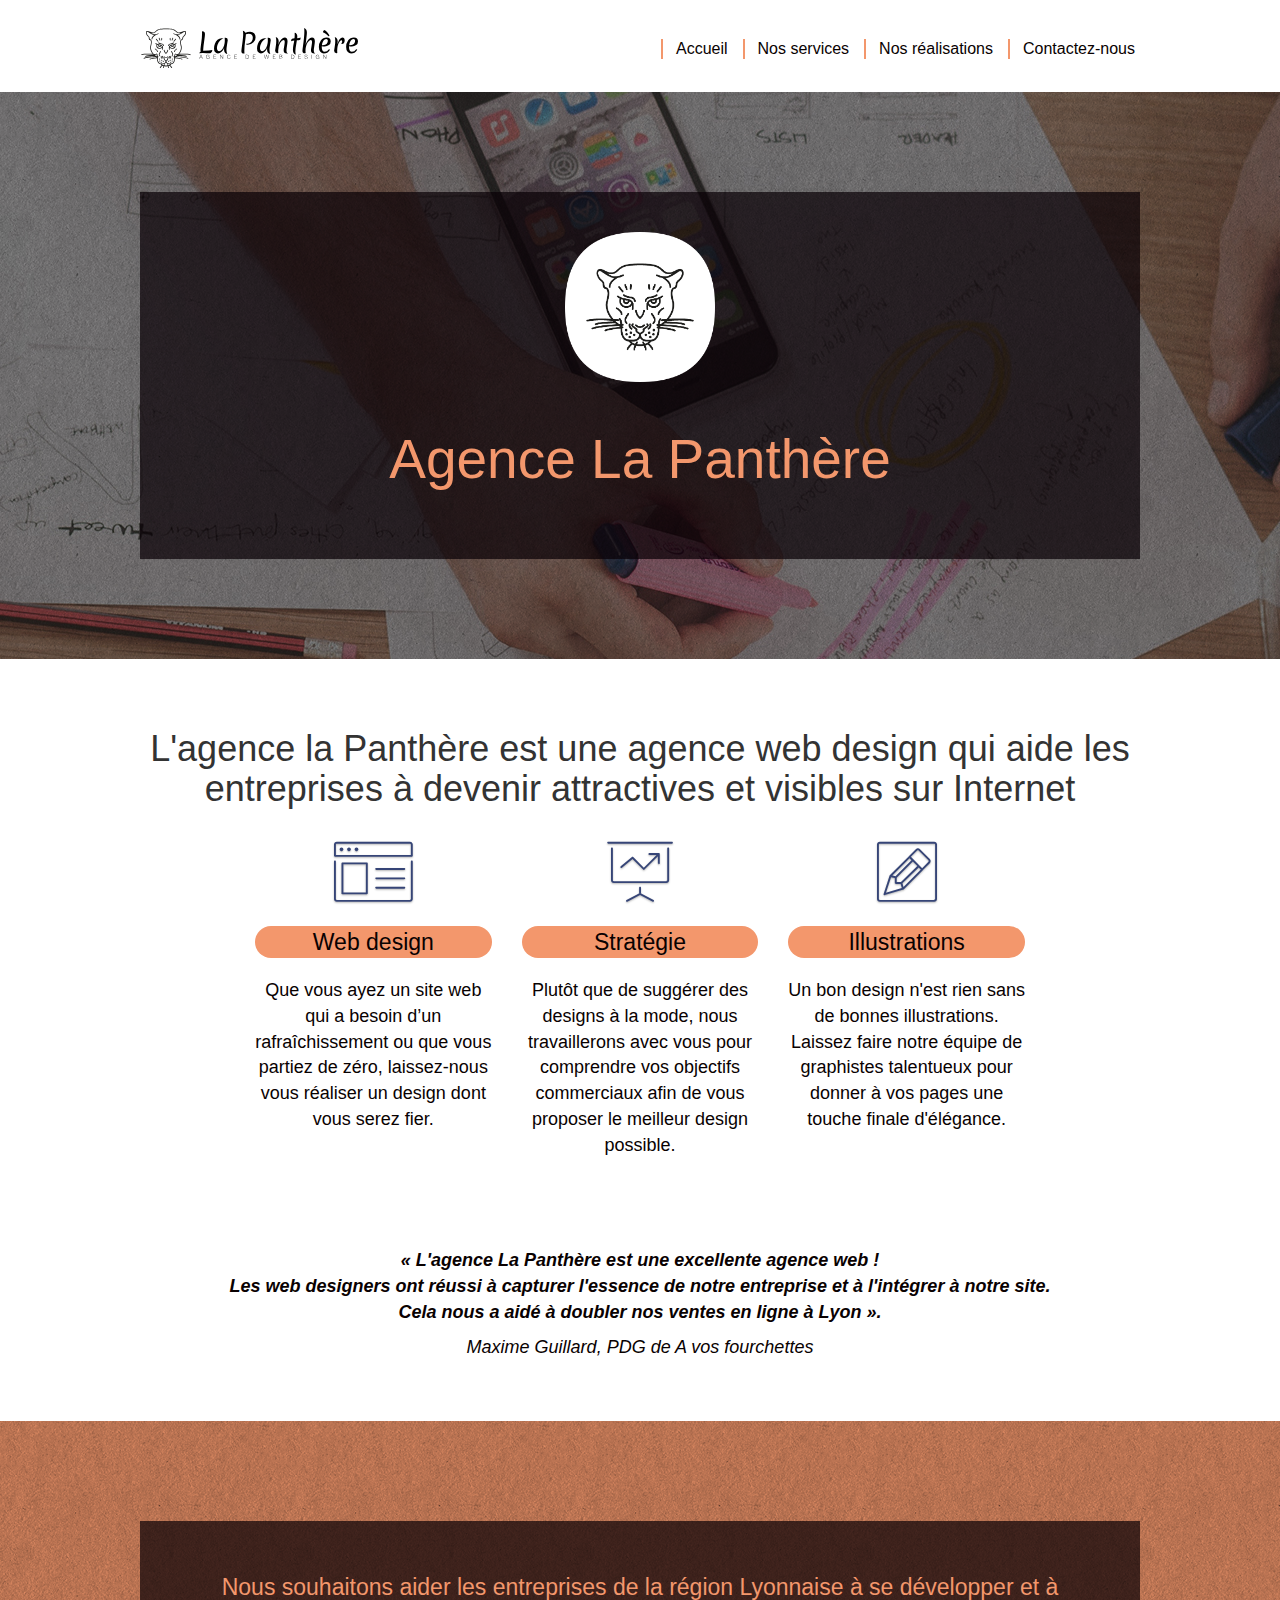
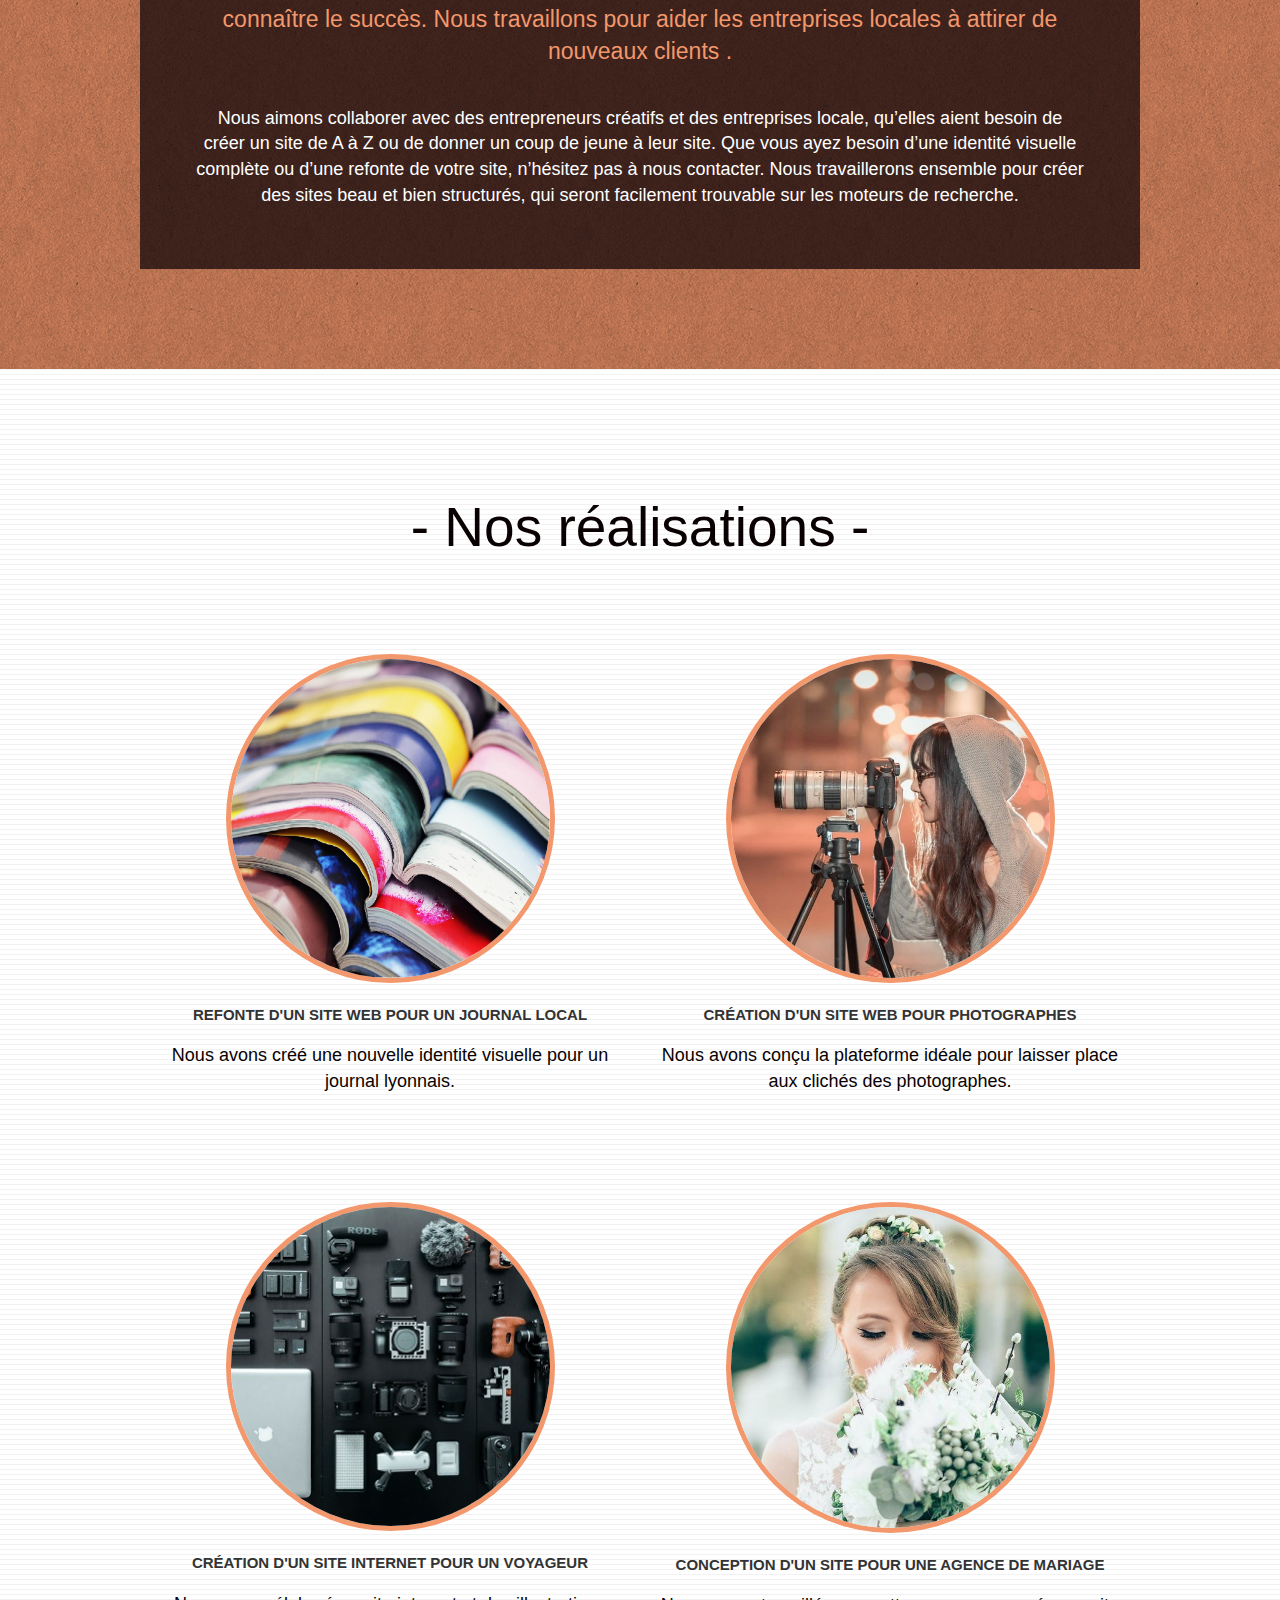
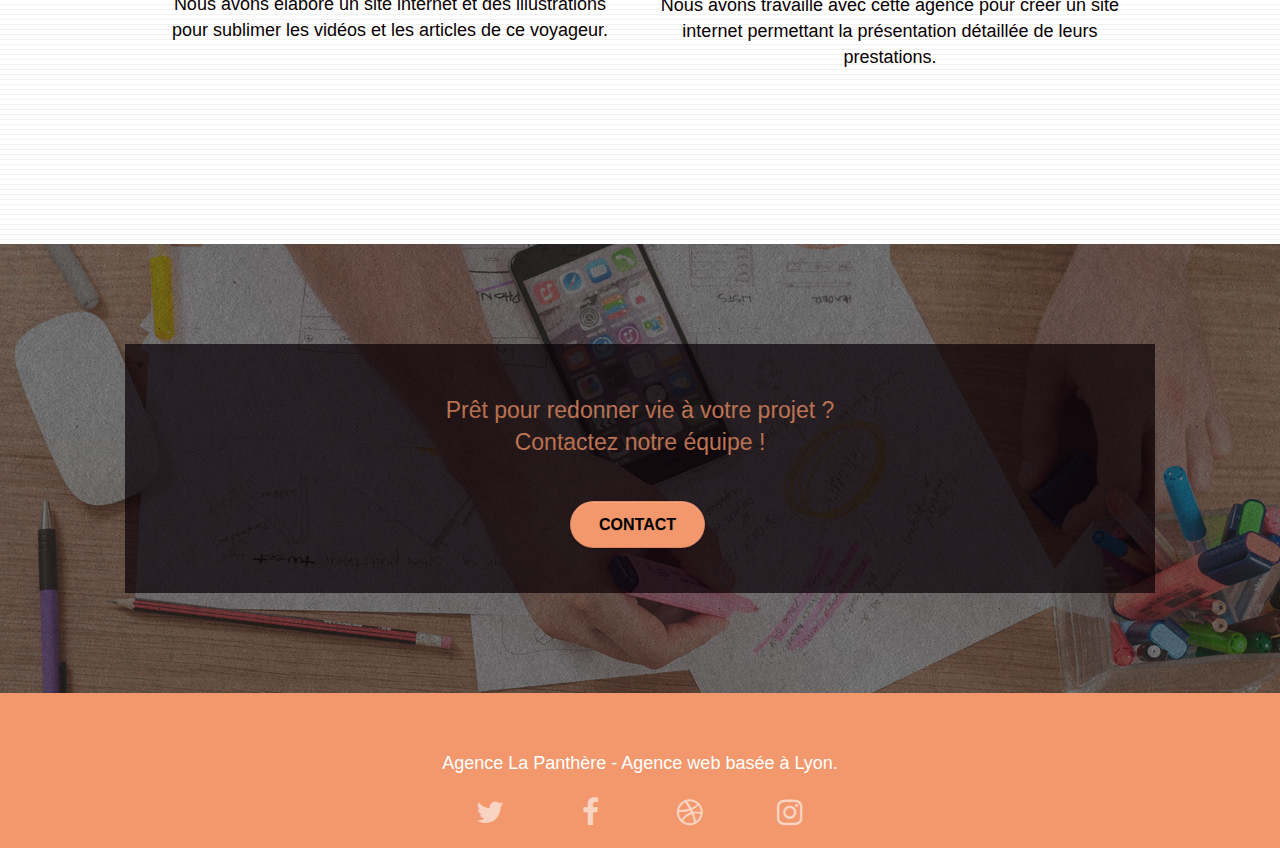
==== commit 565ce9f9: "liens2" ====
--- a/index.html
+++ b/index.html
@@ -49,18 +49,16 @@
             <div class="collapse navbar-collapse navbar-1 special-dropdown-nav">
               <ul class="site-navigation nav navbar-nav">
                 <li>
-                  <a href="accueil.html">Accueil</a>
+                  <a href="#accueil">Accueil</a>
                 </li>
                 <li>
                   <a href="#services">Nos services</a>
                 </li>
                 <li>
-                  <a href="#prestations">Nos prestations</a>
+                  <a href="#realisations">Nos réalisations</a>
                 </li>
                 <li>
-                  <a href="contact-agence-web-la-panthere.html"
-                    >Contactez-nous</a
-                  >
+                  <a href="page2.html">Contactez-nous</a>
                 </li>
               </ul>
             </div>
@@ -83,6 +81,7 @@
                 class="center-block image-resize-mode"
                 width="150"
                 alt="Logo de l'agence web la panthère"
+                id="accueil"
               />
               <p class="text-center hero-bloc-text tc-white btn-arguments">
                 Agence La Panthère
@@ -98,7 +97,7 @@
         <div class="container bloc-md">
           <div class="row">
             <div class="col-sm-12 text-center">
-              <h1>
+              <h1 id="services">
                 L'agence la Panthère est une agence web design qui aide les
                 entreprises à devenir attractives et visibles sur Internet
               </h1>
@@ -137,7 +136,7 @@
                   class="et-icon-edit sm-shadow icon-dark-slate-blue icons icon-lg"
                 ></span>
               </div>
-              <h2 class="mg-md text-center expertise-arguments" id="services ">
+              <h2 class="mg-md text-center expertise-arguments">
                 Illustrations
               </h2>
 
@@ -201,7 +200,9 @@
         <div class="container bloc-lg">
           <div class="row">
             <div class="col-sm-12 text-center">
-              <h2 id="title-realisation">- Nos réalisations -</h2>
+              <h2 id="realisations" class="title-realisation">
+                - Nos réalisations -
+              </h2>
             </div>
           </div>
           <div class="row tight-width-whitespace portfolio-row">
@@ -282,7 +283,8 @@
                   src="img/site-de-mariage.jpg"
                   class="img-responsive portfolio-thumb"
                   alt="photo d'une mariée qui représente l'agence de mariage"
-              /></a>
+                />
+              </a>
               <h3 class="mg-md text-center">
                 Conception d'un site pour une agence de mariage
               </h3>
--- a/style.css
+++ b/style.css
@@ -7,9 +7,8 @@
   -moz-osx-font-smoothing: grayscale;
 }
 
-#title-realisation {
+.title-realisation {
   font-size: 55px;
-  color: #fcf9f7;
 }
 
 .col-sm-12 p {
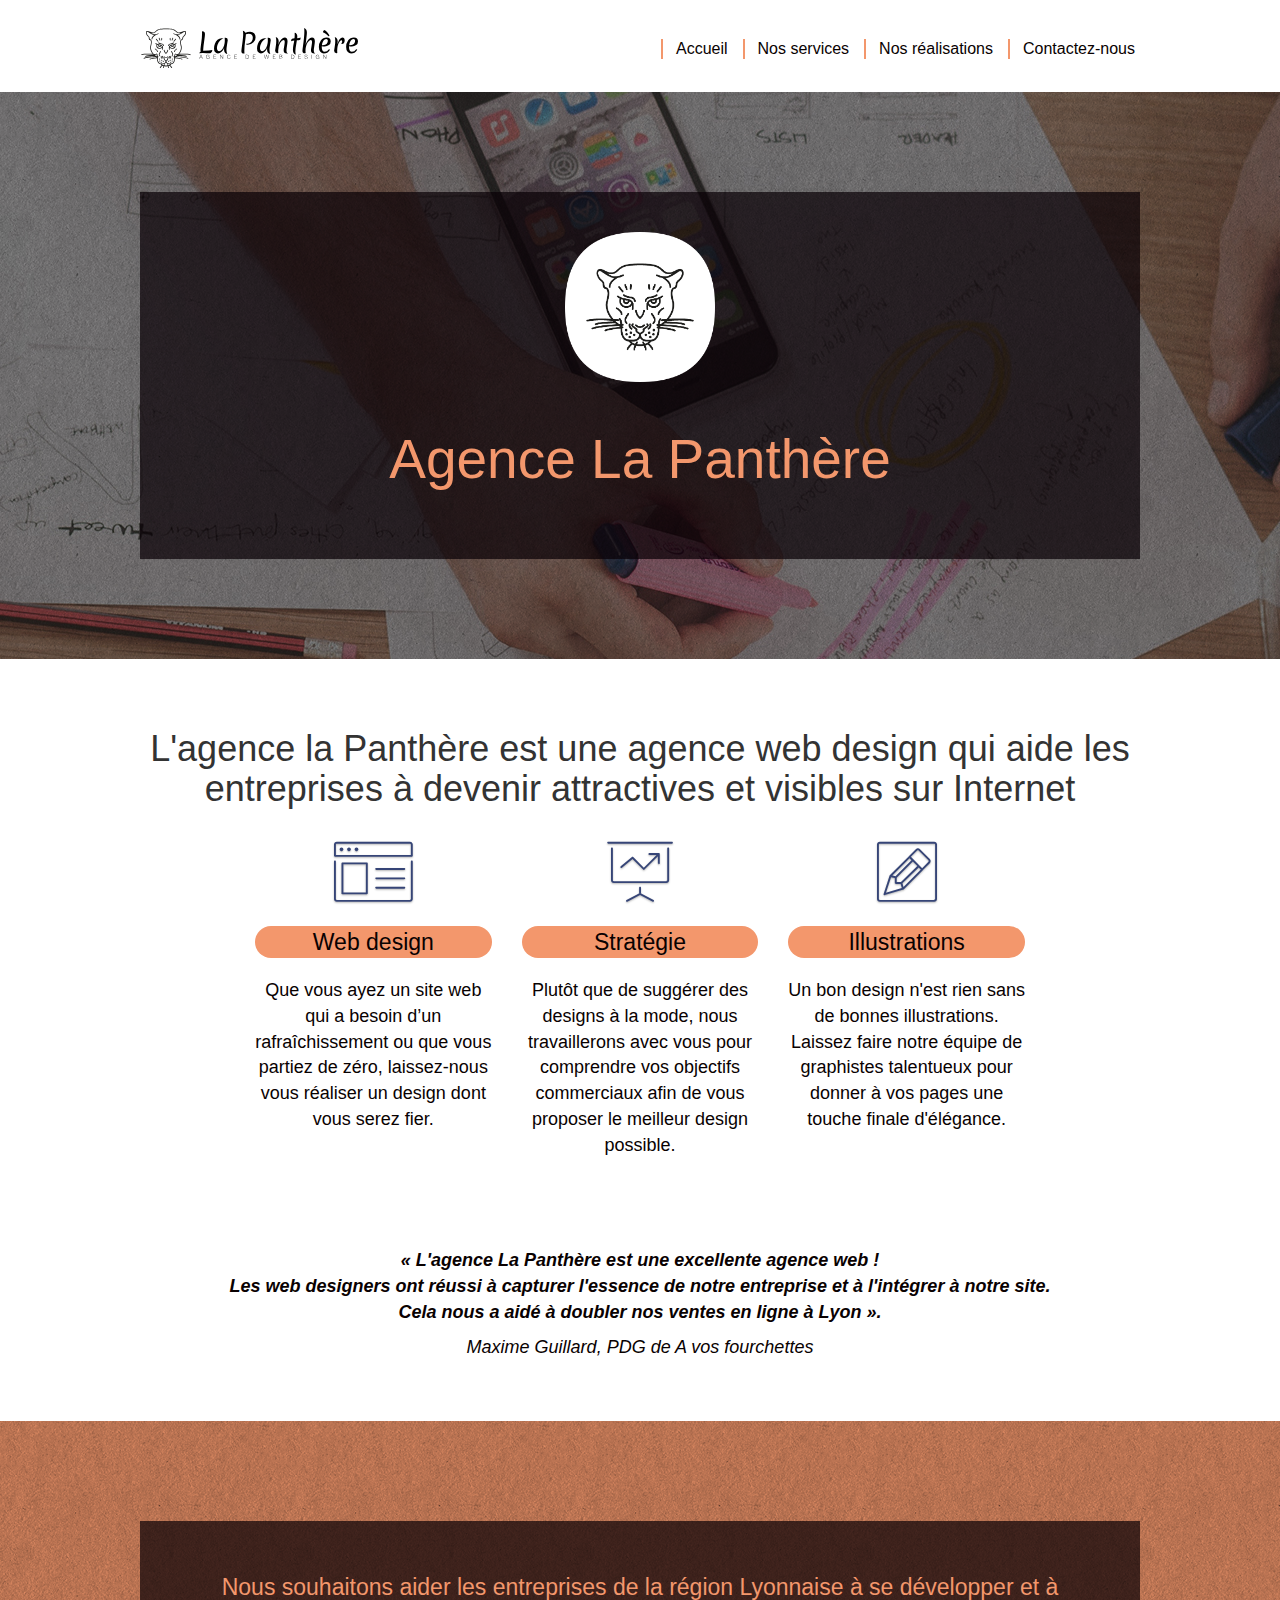
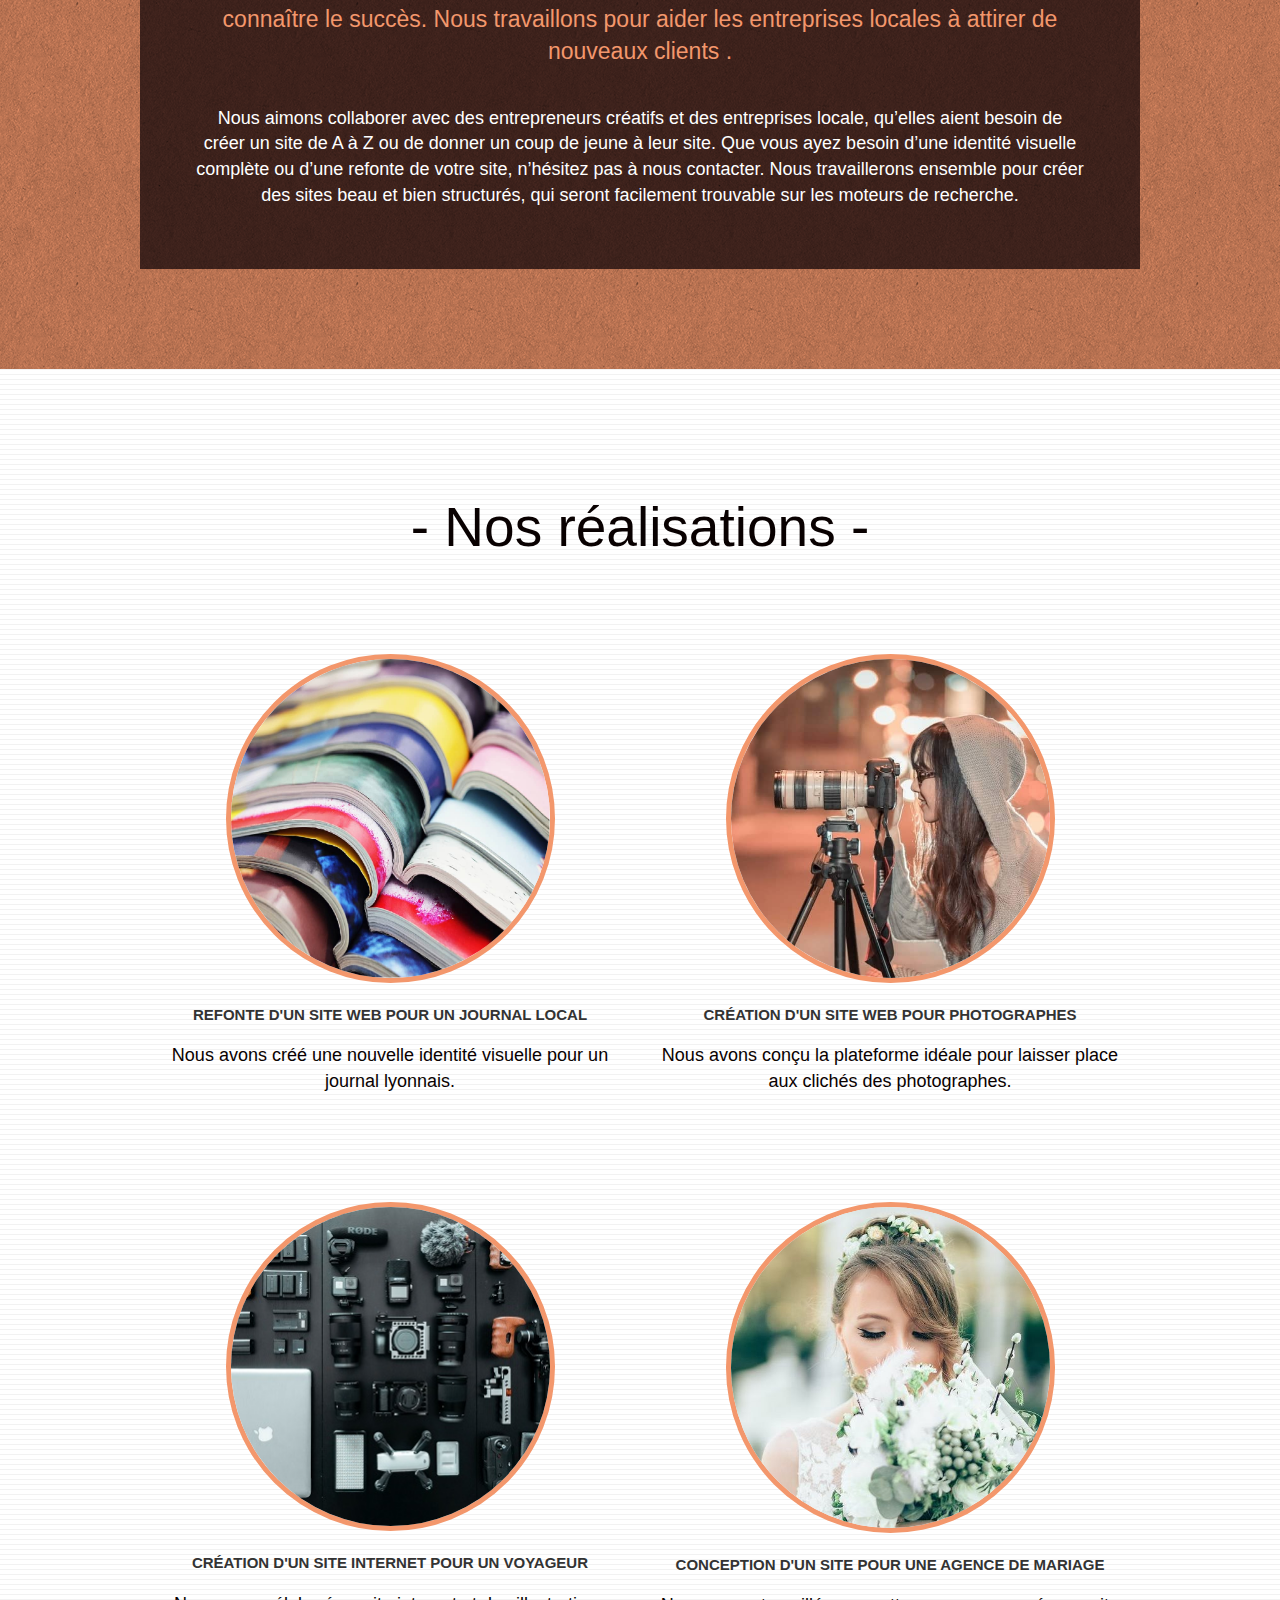
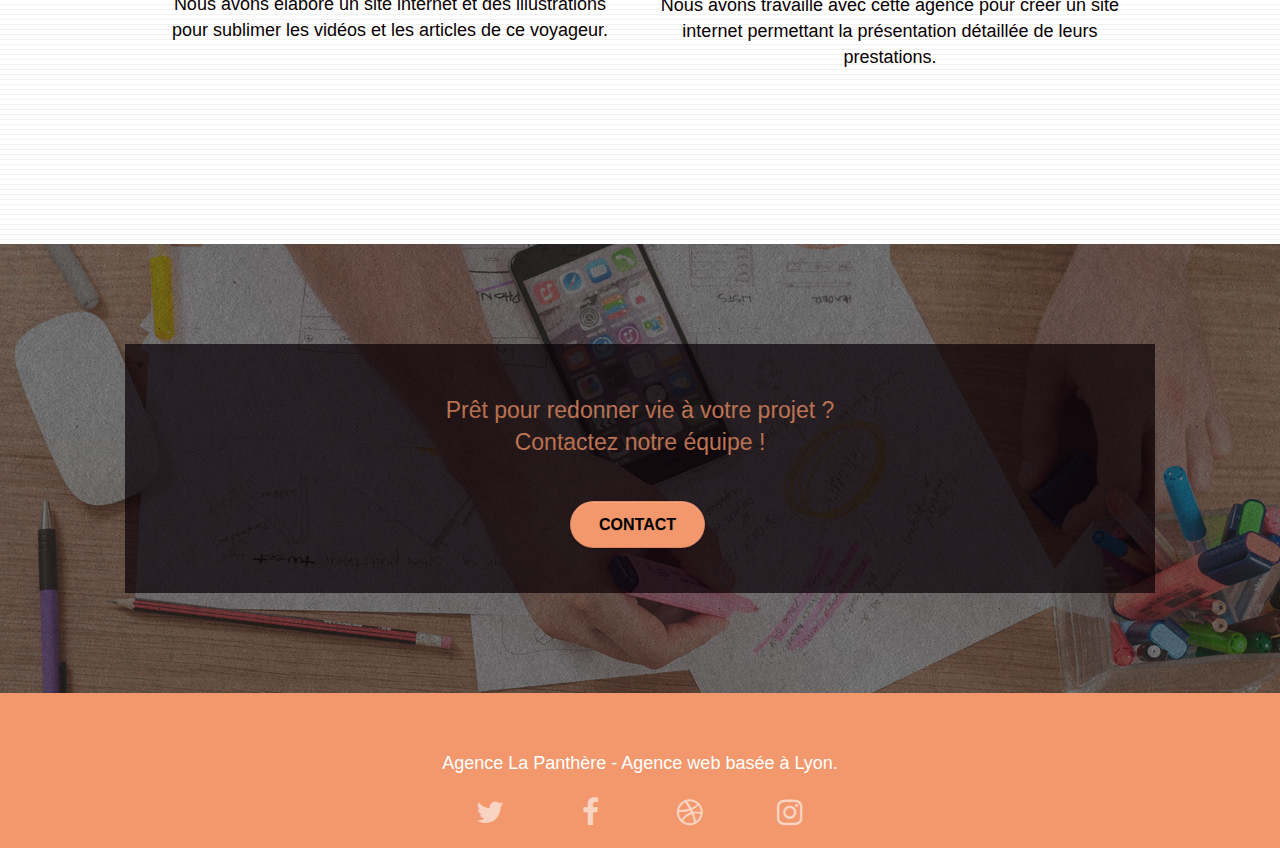
==== commit 3fe7f99f: "photo" ====
--- a/index.html
+++ b/index.html
@@ -58,7 +58,7 @@
                   <a href="#realisations">Nos réalisations</a>
                 </li>
                 <li>
-                  <a href="page2.html">Contactez-nous</a>
+                  <a href="contact.html">Contactez-nous</a>
                 </li>
               </ul>
             </div>
@@ -207,18 +207,14 @@
           </div>
           <div class="row tight-width-whitespace portfolio-row">
             <div class="col-sm-6">
-              <a
-                href="#"
-                data-lightbox="img/1.jpg"
-                data-gallery-id="gallery-1"
-                data-caption="Refonte d'un site web pour un journal local"
-                data-frame="snapshot-lb"
-              >
-                <img
-                  src="img/1.jpg"
-                  alt="paris web design logo agence web meilleure agence et refonte site web journal"
+              <div class="wrapper">
+                <img
+                  src="img/journaux.jpg"
+                  alt="image représentant des journaux"
                   class="img-responsive portfolio-thumb"
-              /></a>
+                />
+              </div>
+
               <h3 class="mg-md text-center">
                 Refonte d'un site web pour un journal local
               </h3>
@@ -230,15 +226,15 @@
             <div class="col-sm-6">
               <a
                 href="#"
-                data-lightbox="img/2.jpg"
+                data-lightbox="img/photographe.jpg"
                 data-gallery-id="gallery-1"
                 data-caption="Création d'un site web pour photographes"
                 data-frame="snapshot-lb"
               >
                 <img
-                  src="img/2.jpg"
+                  src="img/photographe.jpg"
                   class="img-responsive portfolio-thumb"
-                  alt="paris web design logo agence web meilleure agence, Création d'un site web pour photographes"
+                  alt="image representant une femme qui fait une photo"
               /></a>
               <h3 class="mg-md text-center">
                 Création d'un site web pour photographes
@@ -261,7 +257,7 @@
                 <img
                   src="img/3.bmp"
                   class="img-responsive portfolio-thumb"
-                  alt="paris web design logo agence web meilleure agence, Création d'un site web pour voyageur"
+                  alt="appareils destinés à réaliser le site internet des voyageurs"
               /></a>
               <h3 class="mg-md text-center">
                 Création d'un site internet pour un voyageur
@@ -322,11 +318,13 @@
               ><span class="icon-bar"></span>
             </button>
             <div class="col-sm-12 text-center">
-              <a
-                href="page2.html"
-                class="btn btn-atomic-tangerine btn-clean btn-rd btn-lg cta-hero"
-                >Contact</a
-              >
+              <a href="page2.html">
+                <button
+                  class="btn btn-atomic-tangerine btn-clean btn-rd btn-lg cta-hero"
+                >
+                  Contact
+                </button>
+              </a>
             </div>
           </div>
         </div>
--- a/style.css
+++ b/style.css
@@ -789,10 +789,19 @@
 }
 
 .portfolio-thumb {
+  display: block;
+  width: 80%;
+  height: auto;
+}
+
+.portfolio-thumb {
   margin-bottom: 24px;
   border-radius: 50%;
   width: 70%;
   border: 5px solid #f3976c;
+}
+.portfolio-thumb:hover {
+  border: 5px solid #191818;
 }
 
 .portfolio-row {
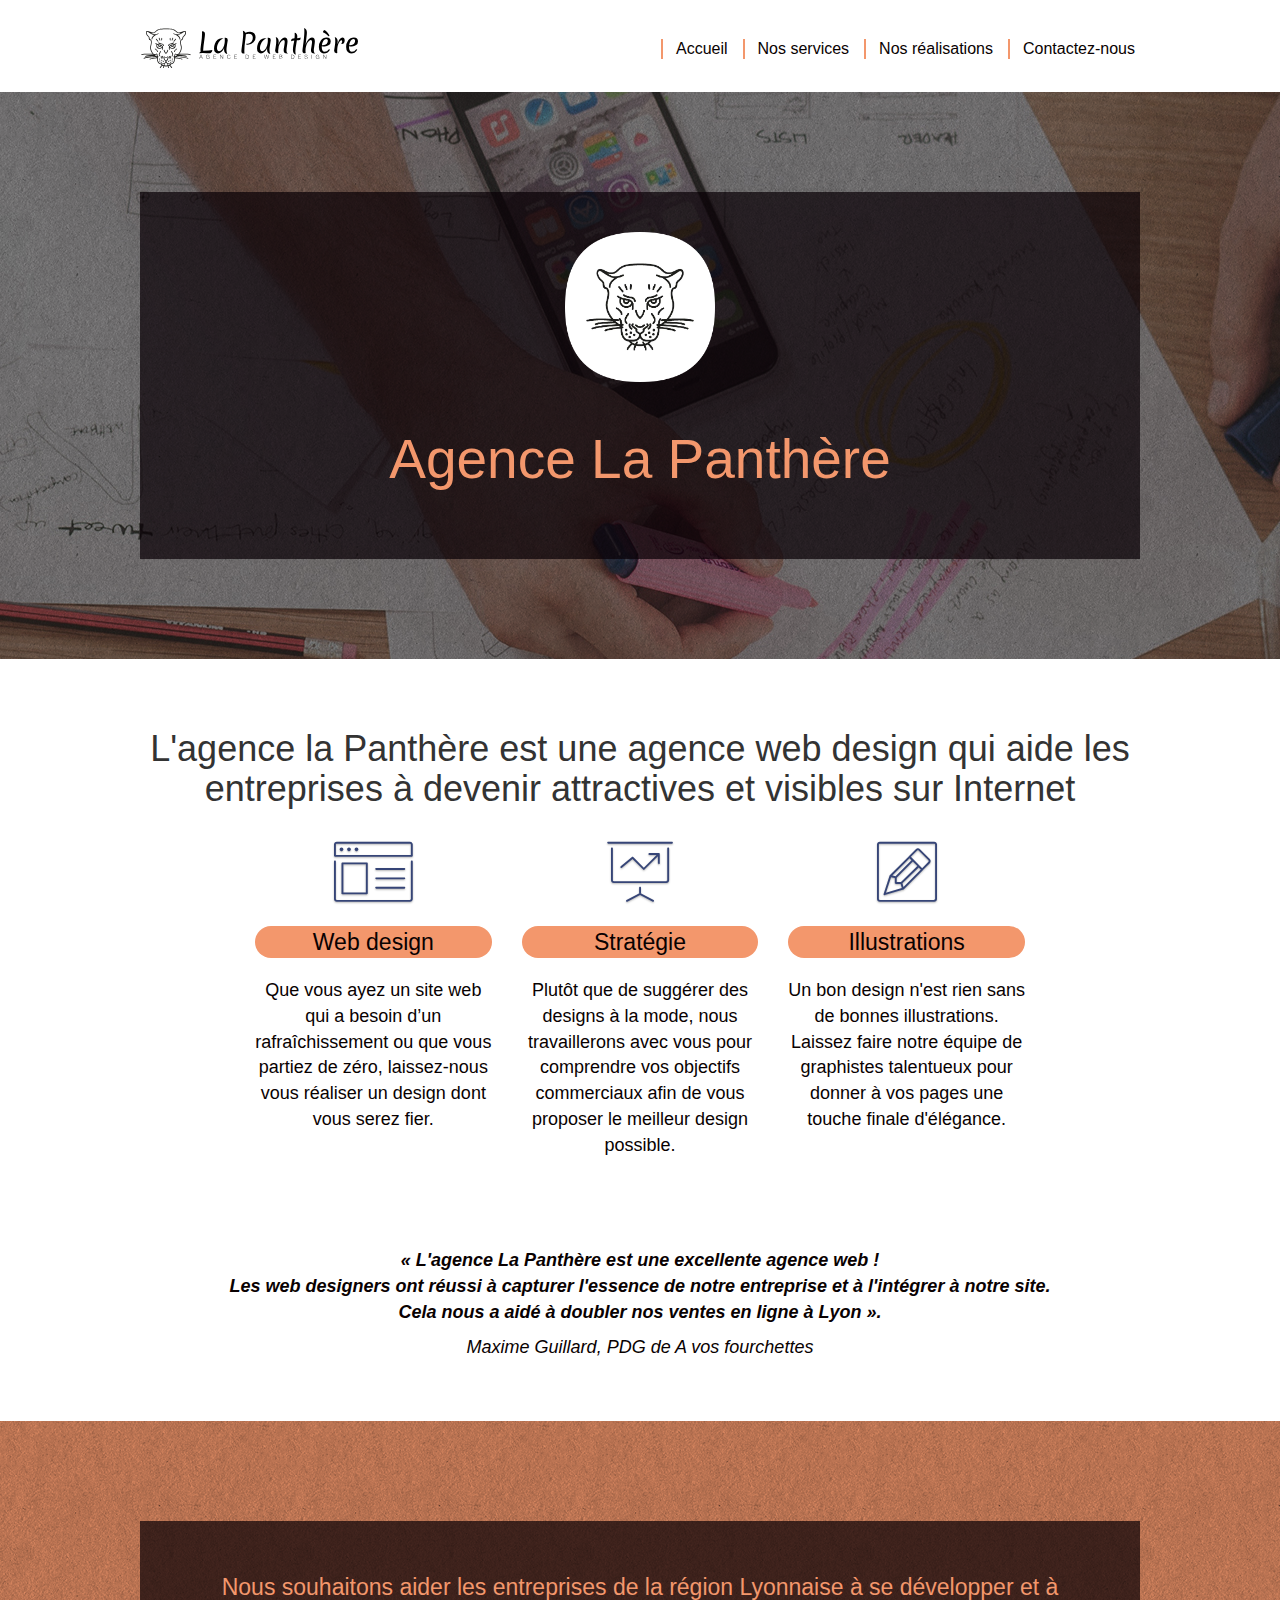
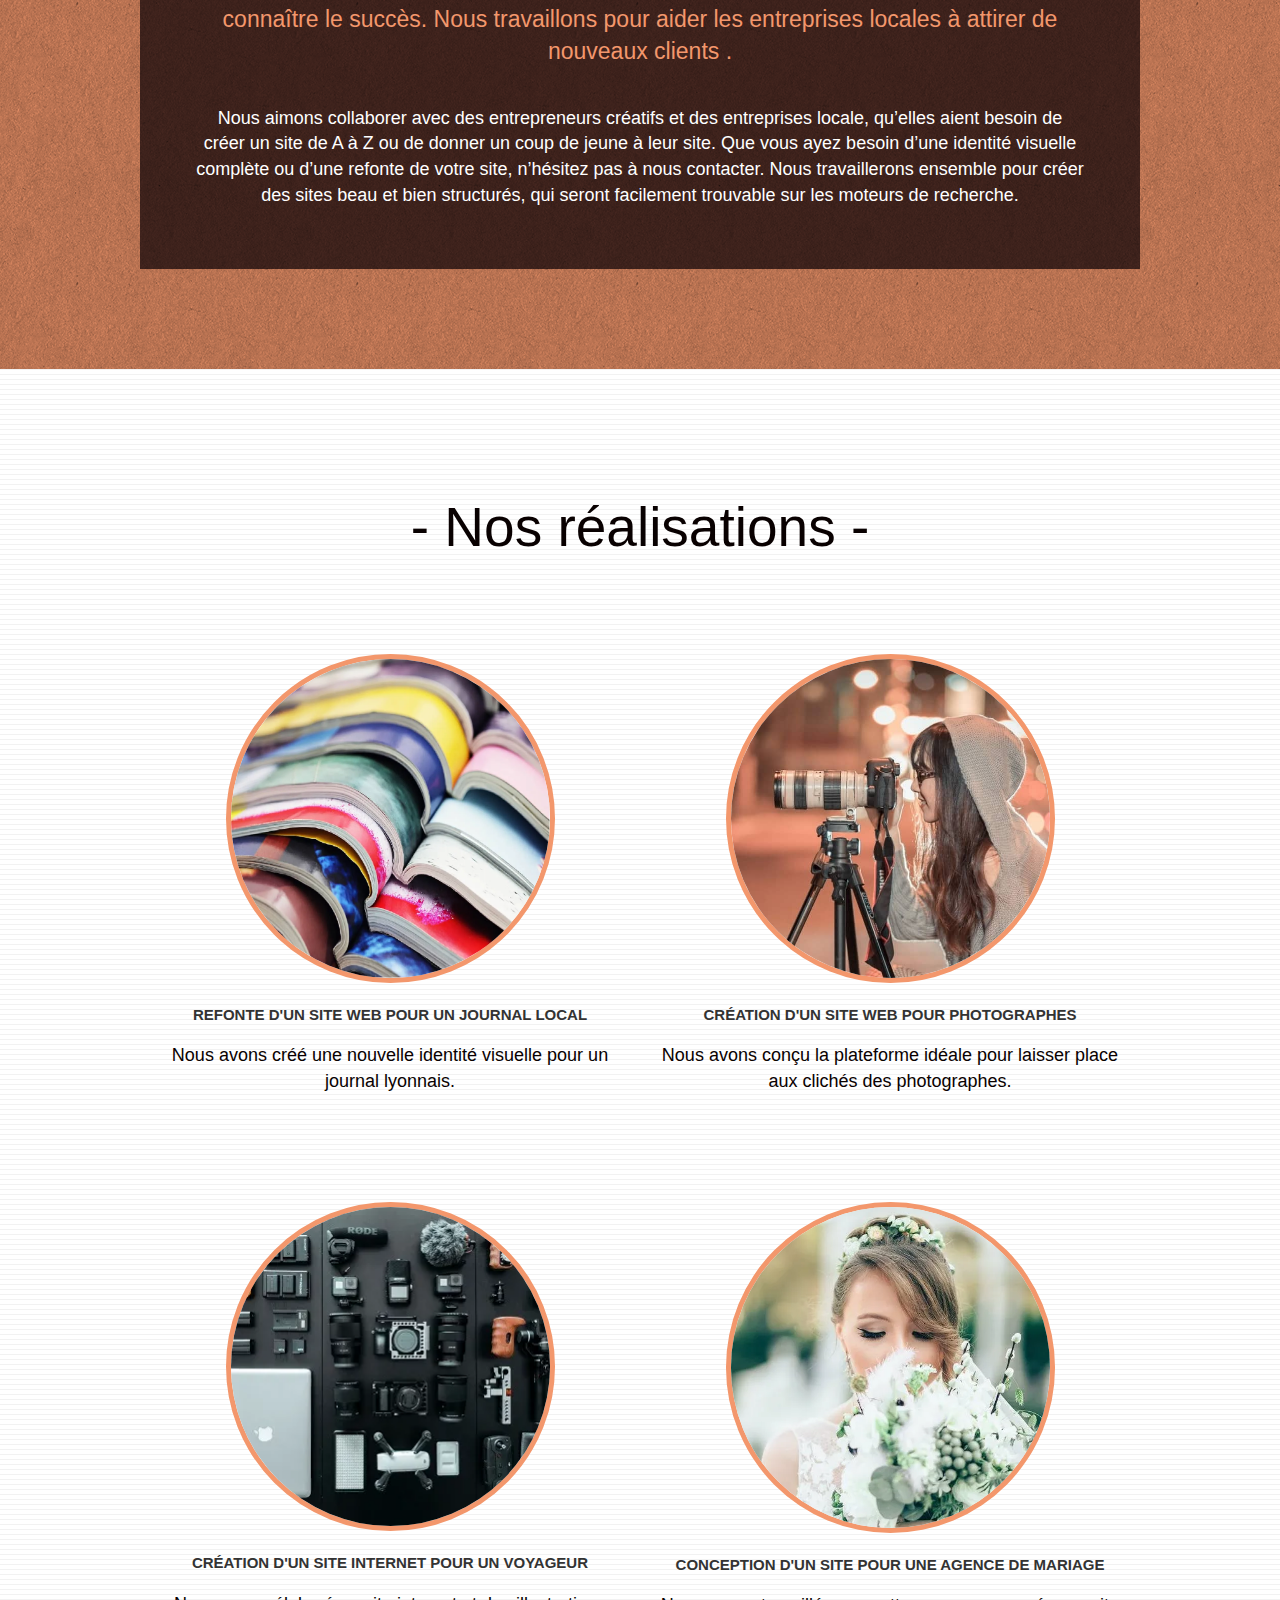
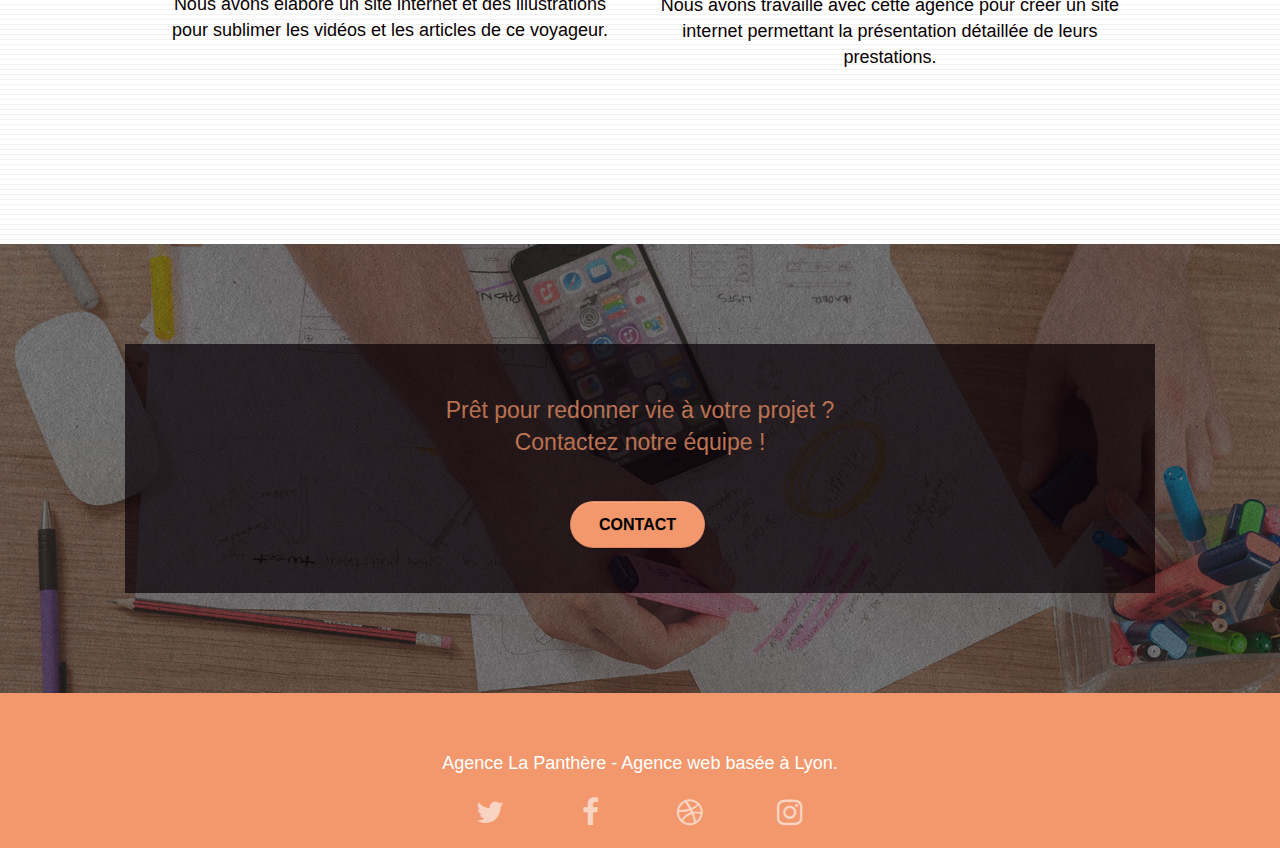
==== commit 174432e6: "performances" ====
--- a/index.html
+++ b/index.html
@@ -76,7 +76,7 @@
           <div class="row tight-width-whitespace black-background">
             <div class="col-sm-12">
               <img
-                src="img/logo-agence-web-la-panthere-monochrome.png"
+                src="img/logo-agence-web-la-panthere-monochrome.webp"
                 alt="logo de l'agence web qui est représenté par la tête d'une panthère"
                 class="center-block image-resize-mode"
                 width="150"
@@ -205,15 +205,23 @@
               </h2>
             </div>
           </div>
+
           <div class="row tight-width-whitespace portfolio-row">
             <div class="col-sm-6">
-              <div class="wrapper">
-                <img
-                  src="img/journaux.jpg"
-                  alt="image représentant des journaux"
-                  class="img-responsive portfolio-thumb"
-                />
-              </div>
+              <a
+                href="#"
+                data-lightbox="img/journaux.webp"
+                data-gallery-id="gallery-1"
+                data-caption="Création d'un site internet pour un voyageur"
+                data-frame="snapshot-lb"
+              >
+                <div class="wrapper">
+                  <img
+                    src="img/journaux.webp"
+                    alt="image représentant des journaux"
+                    class="img-responsive portfolio-thumb"
+                  /></div
+              ></a>
 
               <h3 class="mg-md text-center">
                 Refonte d'un site web pour un journal local
@@ -249,13 +257,13 @@
             <div class="col-sm-6">
               <a
                 href="#"
-                data-lightbox="img/3.bmp"
+                data-lightbox="img/appareils-photos.webp"
                 data-gallery-id="gallery-1"
                 data-caption="Création d'un site internet pour un voyageur"
                 data-frame="snapshot-lb"
               >
                 <img
-                  src="img/3.bmp"
+                  src="img/appareils-photos.webp"
                   class="img-responsive portfolio-thumb"
                   alt="appareils destinés à réaliser le site internet des voyageurs"
               /></a>
@@ -270,13 +278,13 @@
             <div class="col-sm-6">
               <a
                 href="#"
-                data-lightbox="img/4.bmp"
+                data-lightbox="img/site-de-mariage.webp"
                 data-gallery-id="gallery-1"
                 data-caption="Conception d'un site pour une agence de mariage"
                 data-frame="snapshot-lb"
               >
                 <img
-                  src="img/site-de-mariage.jpg"
+                  src="img/site-de-mariage.webp"
                   class="img-responsive portfolio-thumb"
                   alt="photo d'une mariée qui représente l'agence de mariage"
                 />
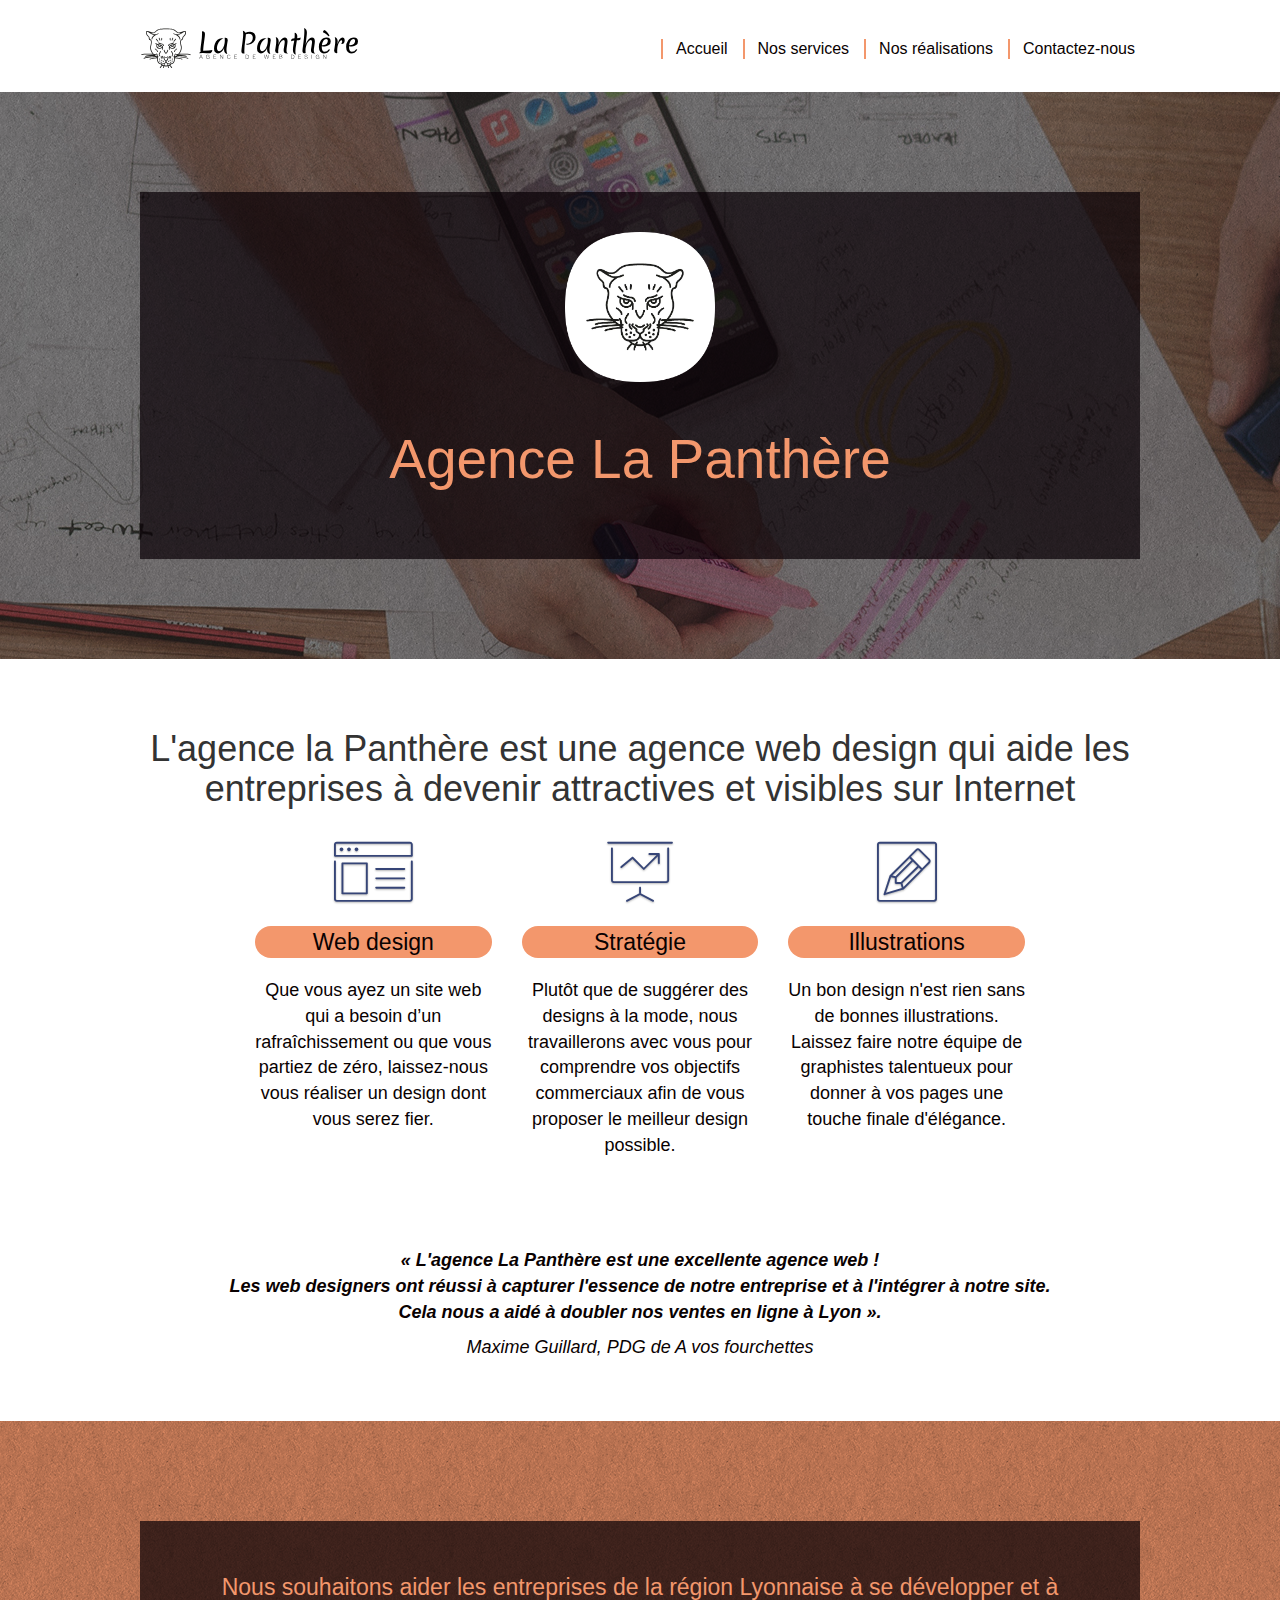
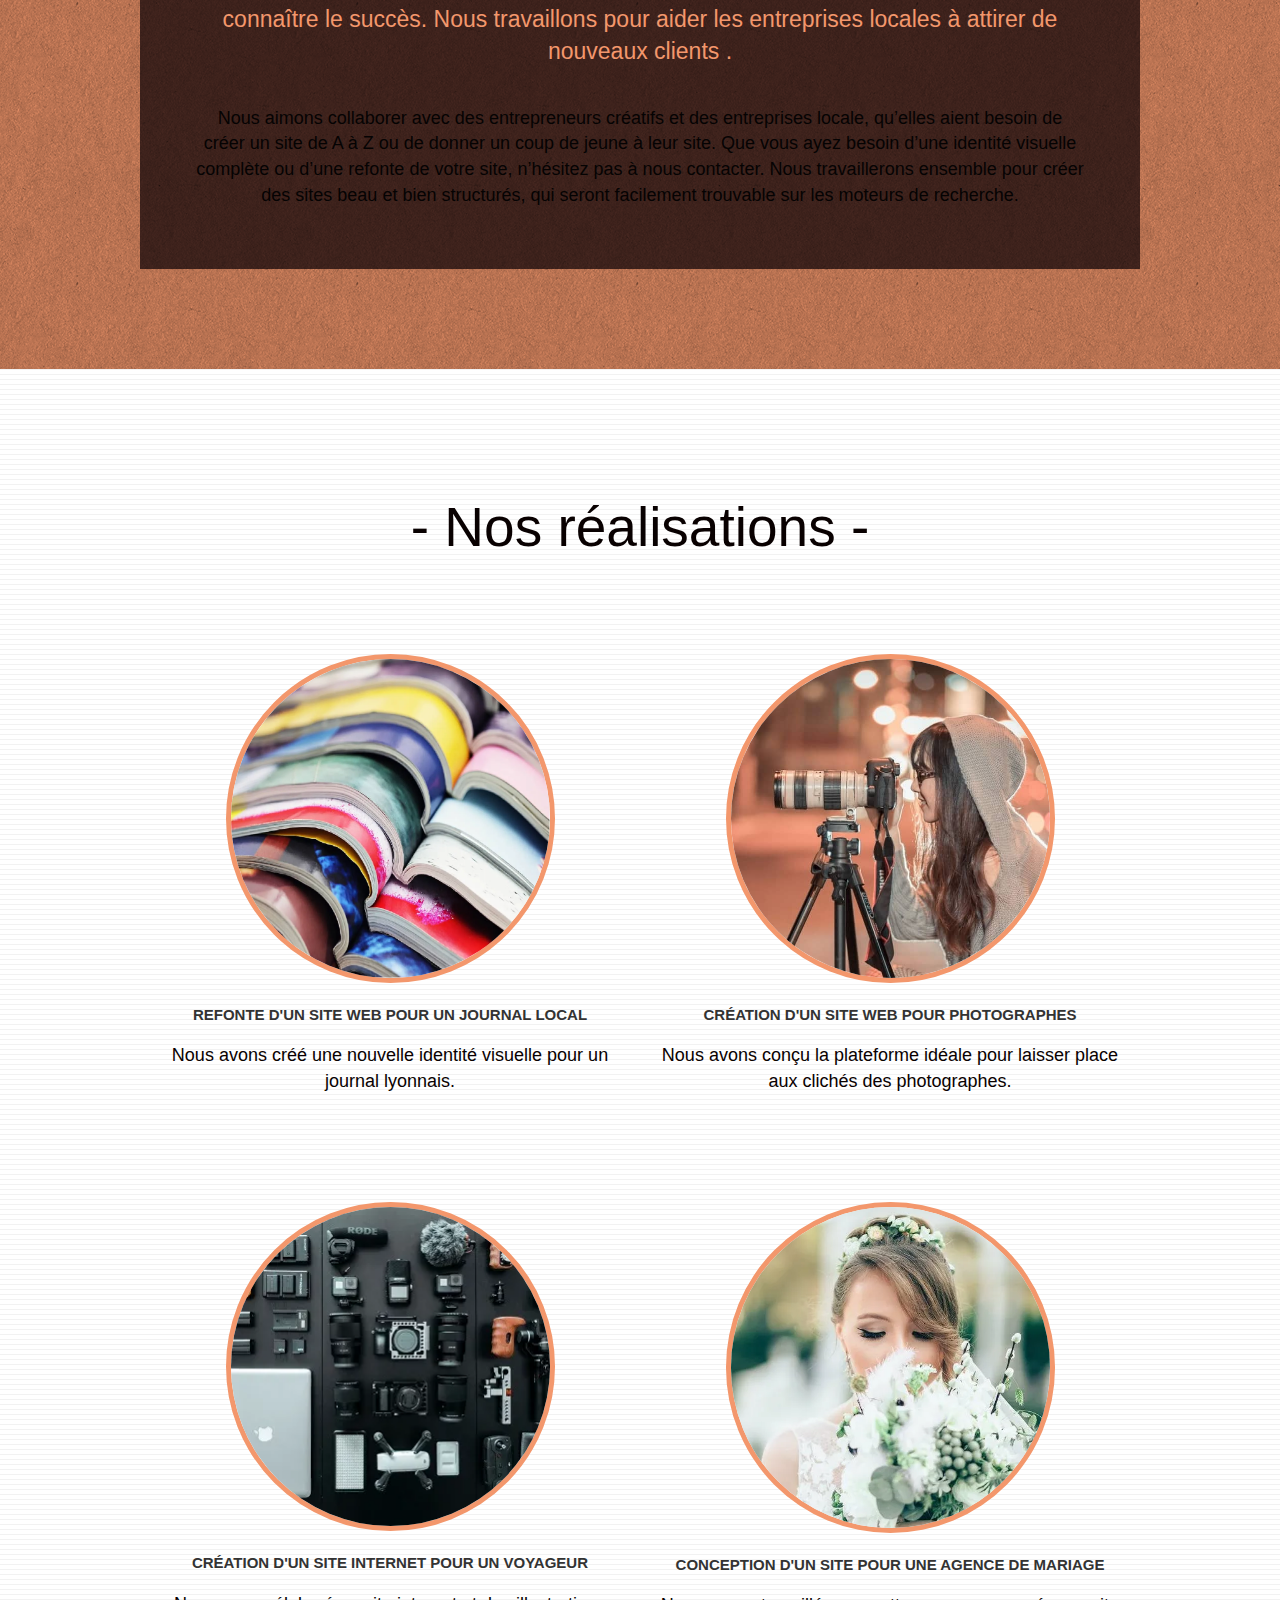
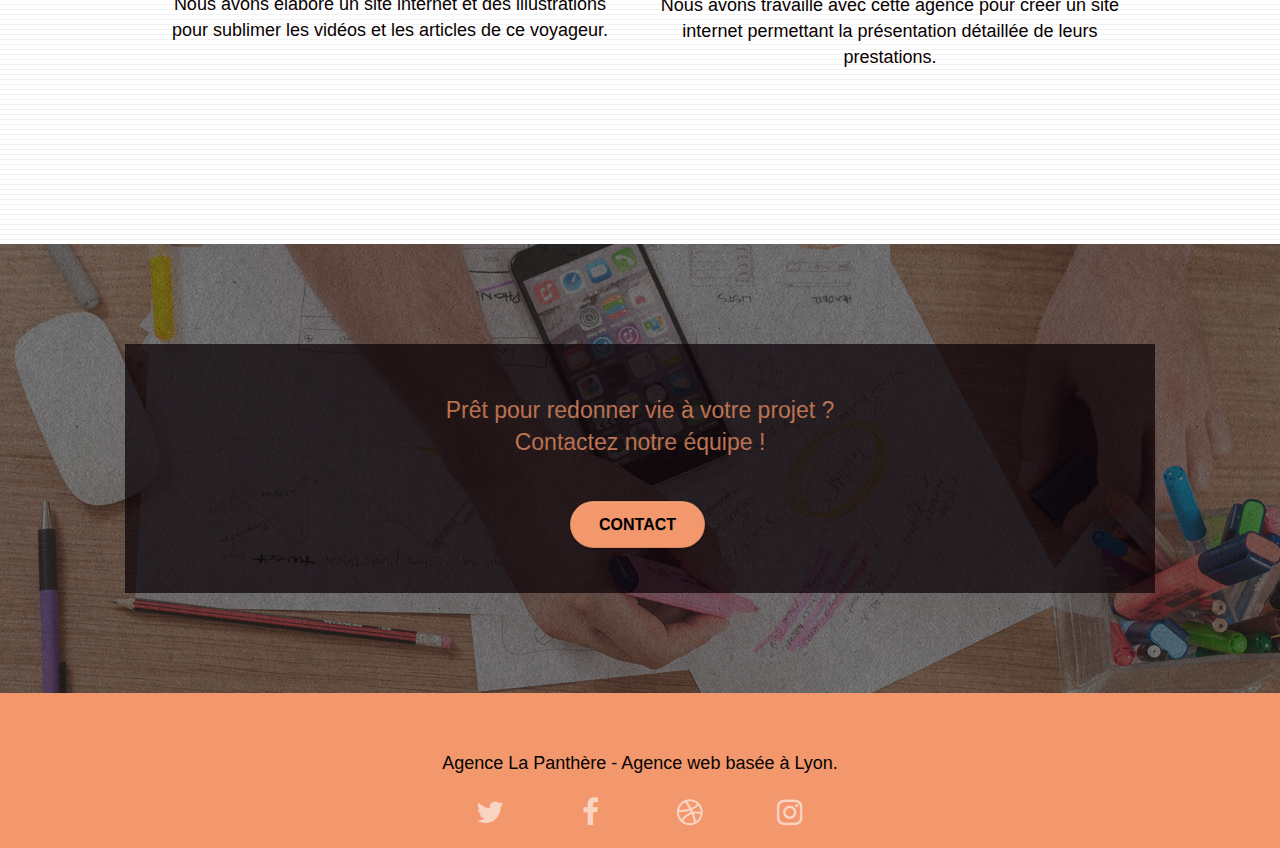
==== commit e42da832: "accessibilite" ====
--- a/index.html
+++ b/index.html
@@ -5,7 +5,7 @@
 
     <meta
       name="description"
-      content="Agence de web design qui vous aide à développer votre entreprise grâce à la création d'un site 
+      content="Agence de web design basée à Lyon qui vous aide à développer votre entreprise grâce à la création d'un site 
       Internet vitrine qui vous permettra de gagner en visibilité auprès de vos prospects."
     />
     <meta
--- a/style.css
+++ b/style.css
@@ -785,7 +785,7 @@
 }
 
 .white {
-  color: #ffffff !important;
+  color: #050303 !important;
 }
 
 .portfolio-thumb {
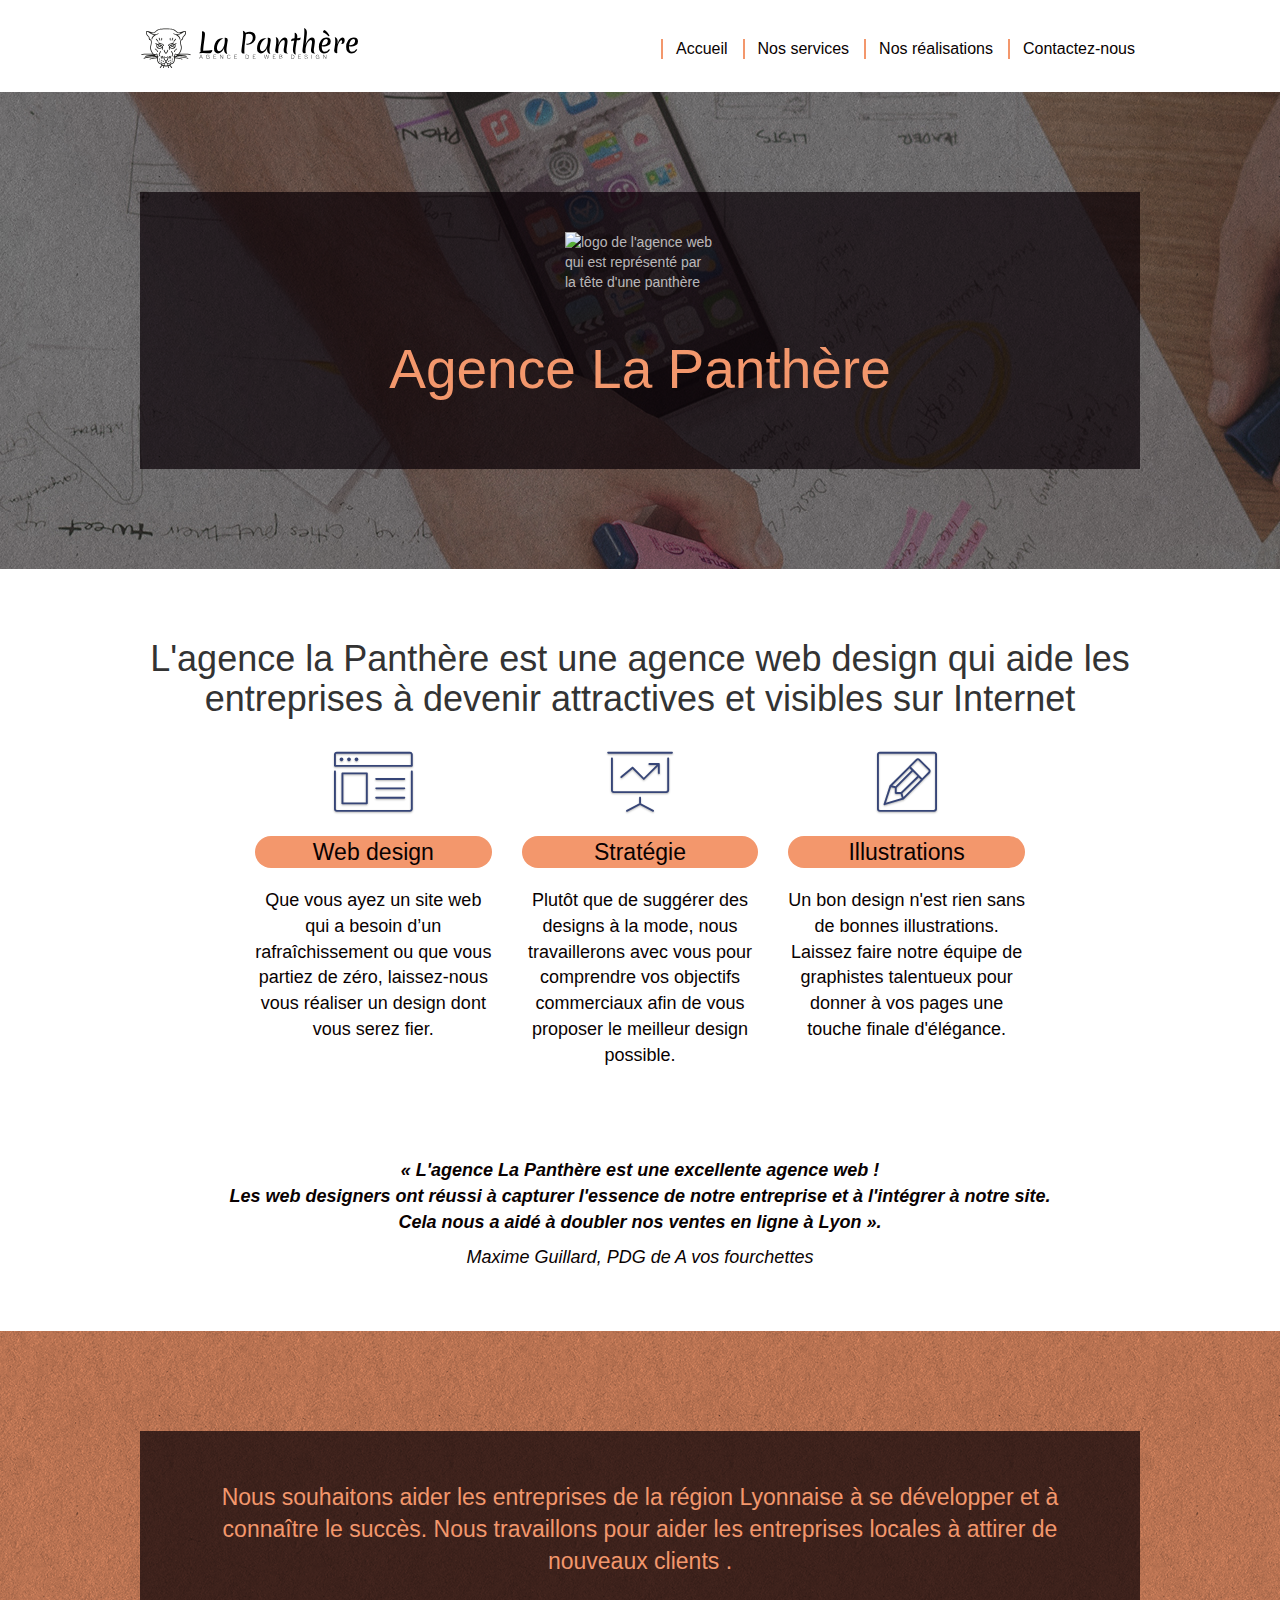
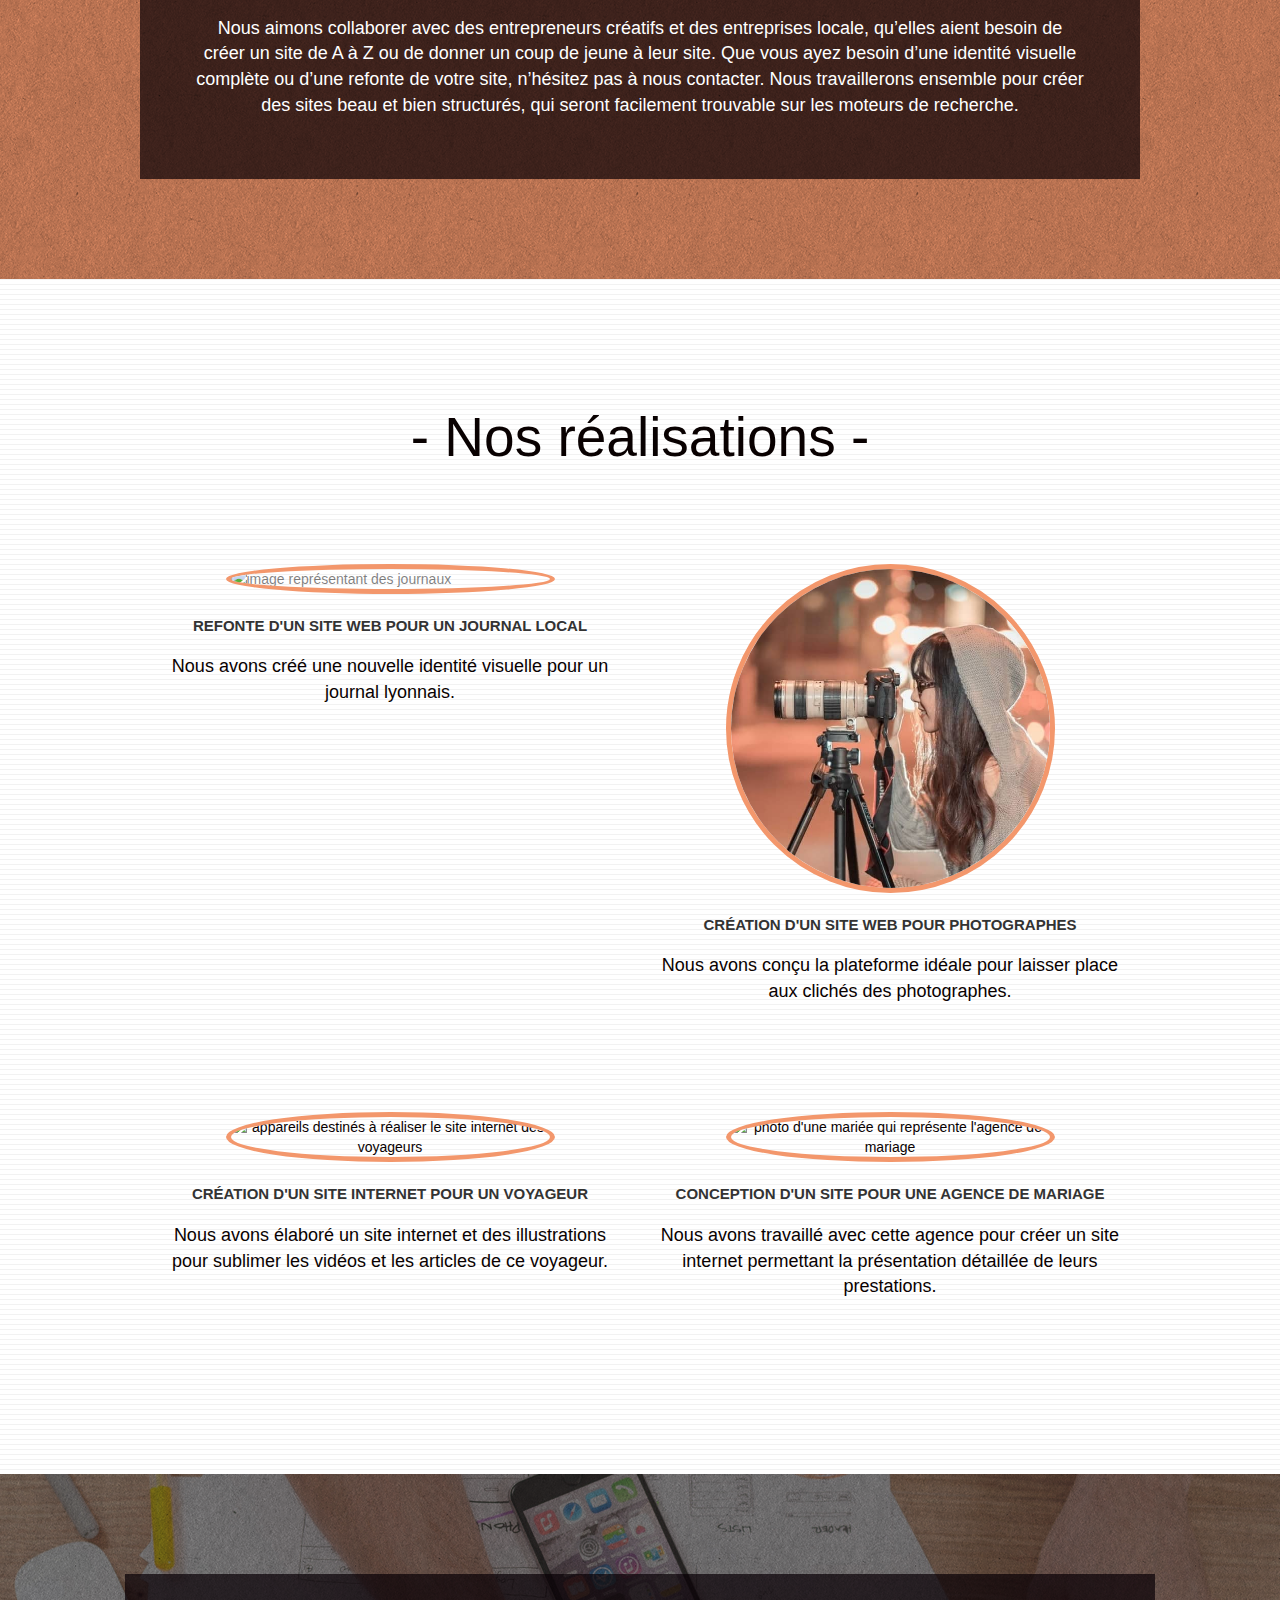
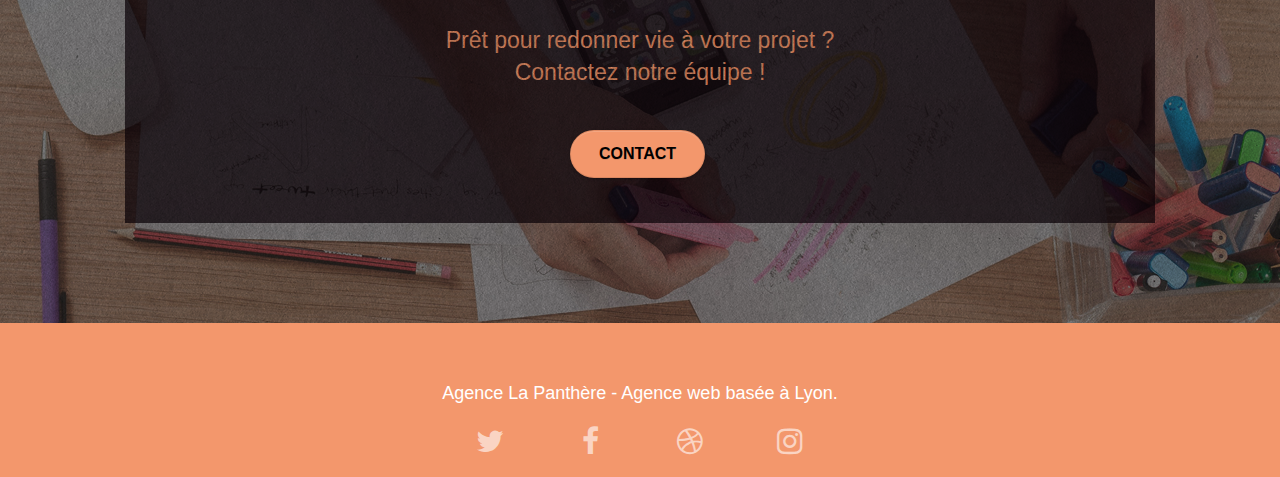
==== commit 0c2d6540: "reontepageaccueilok" ====
--- a/index.html
+++ b/index.html
@@ -5,7 +5,7 @@
 
     <meta
       name="description"
-      content="Agence de web design basée à Lyon qui vous aide à développer votre entreprise grâce à la création d'un site 
+      content="Agence de web design qui vous aide à développer votre entreprise grâce à la création d'un site 
       Internet vitrine qui vous permettra de gagner en visibilité auprès de vos prospects."
     />
     <meta
@@ -76,7 +76,7 @@
           <div class="row tight-width-whitespace black-background">
             <div class="col-sm-12">
               <img
-                src="img/logo-agence-web-la-panthere-monochrome.webp"
+                src="img/logo-agence-web-la-panthere-monochrome.png"
                 alt="logo de l'agence web qui est représenté par la tête d'une panthère"
                 class="center-block image-resize-mode"
                 width="150"
@@ -205,23 +205,15 @@
               </h2>
             </div>
           </div>
-
           <div class="row tight-width-whitespace portfolio-row">
             <div class="col-sm-6">
-              <a
-                href="#"
-                data-lightbox="img/journaux.webp"
-                data-gallery-id="gallery-1"
-                data-caption="Création d'un site internet pour un voyageur"
-                data-frame="snapshot-lb"
-              >
-                <div class="wrapper">
-                  <img
-                    src="img/journaux.webp"
-                    alt="image représentant des journaux"
-                    class="img-responsive portfolio-thumb"
-                  /></div
-              ></a>
+              <div class="wrapper">
+                <img
+                  src="img/journaux.jpg"
+                  alt="image représentant des journaux"
+                  class="img-responsive portfolio-thumb"
+                />
+              </div>
 
               <h3 class="mg-md text-center">
                 Refonte d'un site web pour un journal local
@@ -257,13 +249,13 @@
             <div class="col-sm-6">
               <a
                 href="#"
-                data-lightbox="img/appareils-photos.webp"
+                data-lightbox="img/3.bmp"
                 data-gallery-id="gallery-1"
                 data-caption="Création d'un site internet pour un voyageur"
                 data-frame="snapshot-lb"
               >
                 <img
-                  src="img/appareils-photos.webp"
+                  src="img/3.bmp"
                   class="img-responsive portfolio-thumb"
                   alt="appareils destinés à réaliser le site internet des voyageurs"
               /></a>
@@ -278,13 +270,13 @@
             <div class="col-sm-6">
               <a
                 href="#"
-                data-lightbox="img/site-de-mariage.webp"
+                data-lightbox="img/4.bmp"
                 data-gallery-id="gallery-1"
                 data-caption="Conception d'un site pour une agence de mariage"
                 data-frame="snapshot-lb"
               >
                 <img
-                  src="img/site-de-mariage.webp"
+                  src="img/site-de-mariage.jpg"
                   class="img-responsive portfolio-thumb"
                   alt="photo d'une mariée qui représente l'agence de mariage"
                 />
--- a/style.css
+++ b/style.css
@@ -734,6 +734,7 @@
   opacity: 0.6;
 }
 
+
 .h1 {
   font-size: 20px;
   font-family: "Open Sans";
@@ -785,9 +786,11 @@
 }
 
 .white {
-  color: #050303 !important;
-}
-
+  color: #ffffff !important;
+}
+.black {
+  color: #0b0a0a !important;
+}
 .portfolio-thumb {
   display: block;
   width: 80%;
